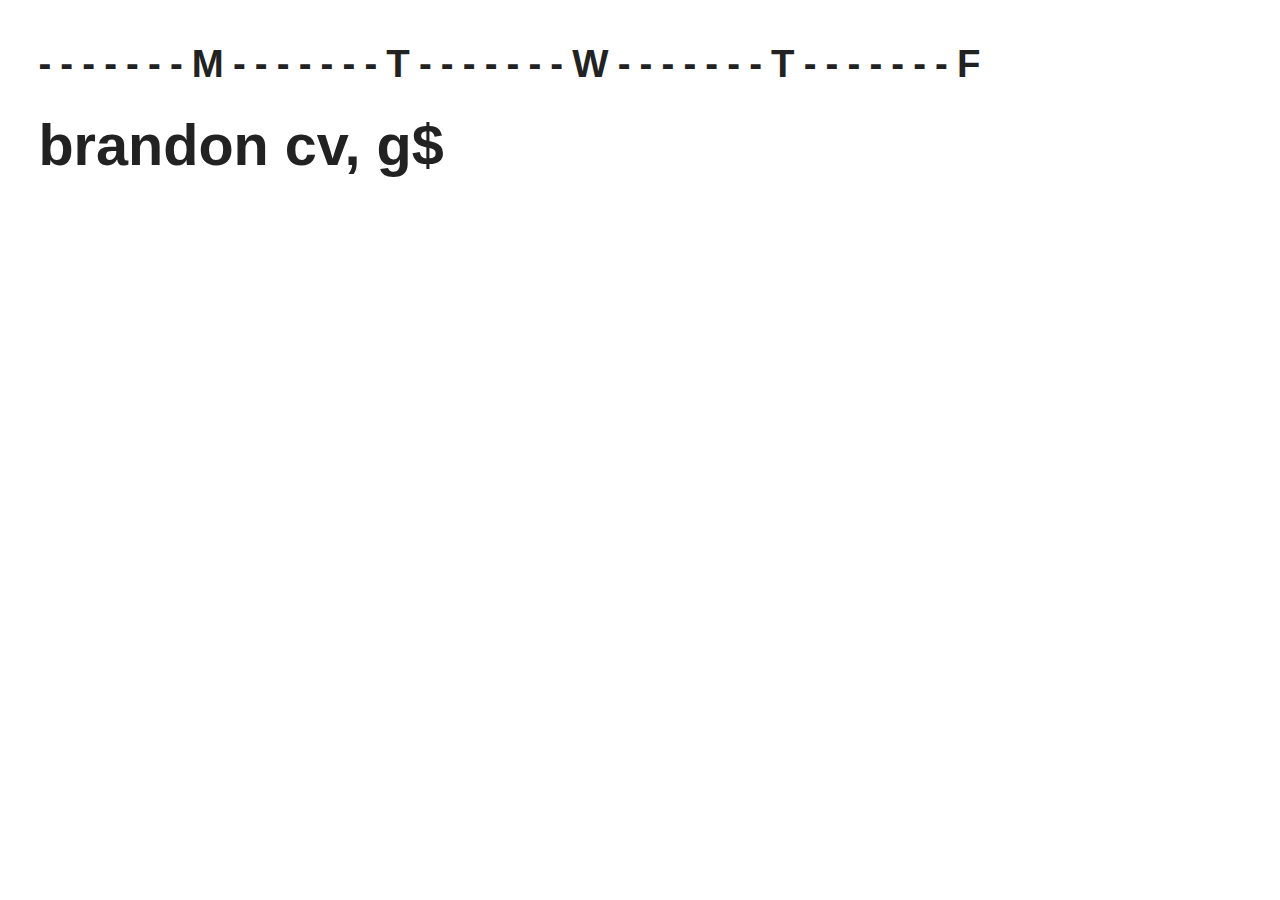
==== index.html @ 41ef9151 "s" ====
<!doctype html>
<html lang="en">
<head>
  <meta charset="UTF-8">
  <title>Winchester Safes Project Timeline</title>
  <meta name="viewport" content="width=device-width" />
  <link rel="stylesheet" type="text/css" href="css/style.css" media="all" />
</head>
<body>
<h1>- - - - - - - M - - - - - - - T - - - - - - - W - - - - - - - T  - - - - - - - F</h1>
<h2>Brandon CV, G$</h2>

</body>
</html>
---- css/style.css ----
/************Reset**************/
* {
  -moz-box-sizing: border-box;
  -webkit-box-sizing: border-box;
  box-sizing: border-box; }

html, body, div, object, iframe, fieldset {
  margin: 0;
  padding: 0;
  border: 0; }

ol, ul {
  list-style: none;
  margin: 0;
  padding: 0; }

header, footer, nav, section, article, hgroup, figure {
  display: block; }

/************End Reset**************/
/************Global**************/
body {
  background: #fff;
  color: #222222;
  font: 120%/1.4 "HelveticaNeue", "Helvetica", "Arial", sans-serif;
  padding: 1em;
  -webkit-text-size-adjust: 100%; }
  @media all and (min-width: 40em) {
    body {
      padding-left: 2em; } }

a {
  color: gray;
  text-decoration: none; }

a:hover, a:focus {
  color: #222222;
  text-decoration: underline; }

p {
  margin: 0 0 1em; }

img, object, video {
  max-width: 100%;
  border: 0; }

a img {
  border: 0;
  outline: 0; }

h1 {
  font-size: 2em;
  line-height: 1;
  letter-spacing: -0.02em;
  margin-bottom: 0.8em; }

h2 {
  text-transform: lowercase;
  font-size: 3em;
  line-height: 1.1;
  margin: 0 0 0.4em; }

h3 {
  font-size: 1.8em;
  line-height: 1.1;
  margin: 0 0 0.2em;
  text-transform: lowercase; }

hr {
  border: none;
  margin: 1em 0;
  border-bottom: #ddd solid 1px;
}

/************End Global**************/
/************Timeline**************/
/* Timeline Container */
.timeline {
  border-left: 5px solid #dddddd;
  padding-bottom: 3em;
  position: relative; }
  .timeline:before {
    content: "";
    position: absolute;
    bottom: 0;
    left: -1.47em;
    width: 40px;
    height: 40px;
    border-radius: 40px;
    background: #dddddd;
    border: 5px solid #dddddd; }

/* Individual Timeline Item */
.tl-node {
  padding-left: 1em;
  margin-bottom: 3em;
  position: relative; }
  .tl-node a {
    display: block; }
  .tl-node:before {
    content: "";
    position: absolute;
    top: 0;
    left: -0.95em;
    width: 20px;
    height: 20px;
    border-radius: 20px;
    background: #fff;
    border: 5px solid #dddddd; }

/* Timestamp */
.tl-stamp {
  font-size: 0.7em;
  color: gray; }

/************End Timeline**************/
/************Instructions**************/
.instructions {
  max-width: 42em;
}
.instructions ol {
  list-style: decimal;
  list-style-position: inside;
}
.instructions li {
  margin-bottom: 0.5em;
  line-height: 1.4em;
}
.instructions pre {
  background: #eee;
  color: #333332;
  padding: 20px;
  border-radius: 3px;
  overflow: auto;
}
/************End Instructions**************/
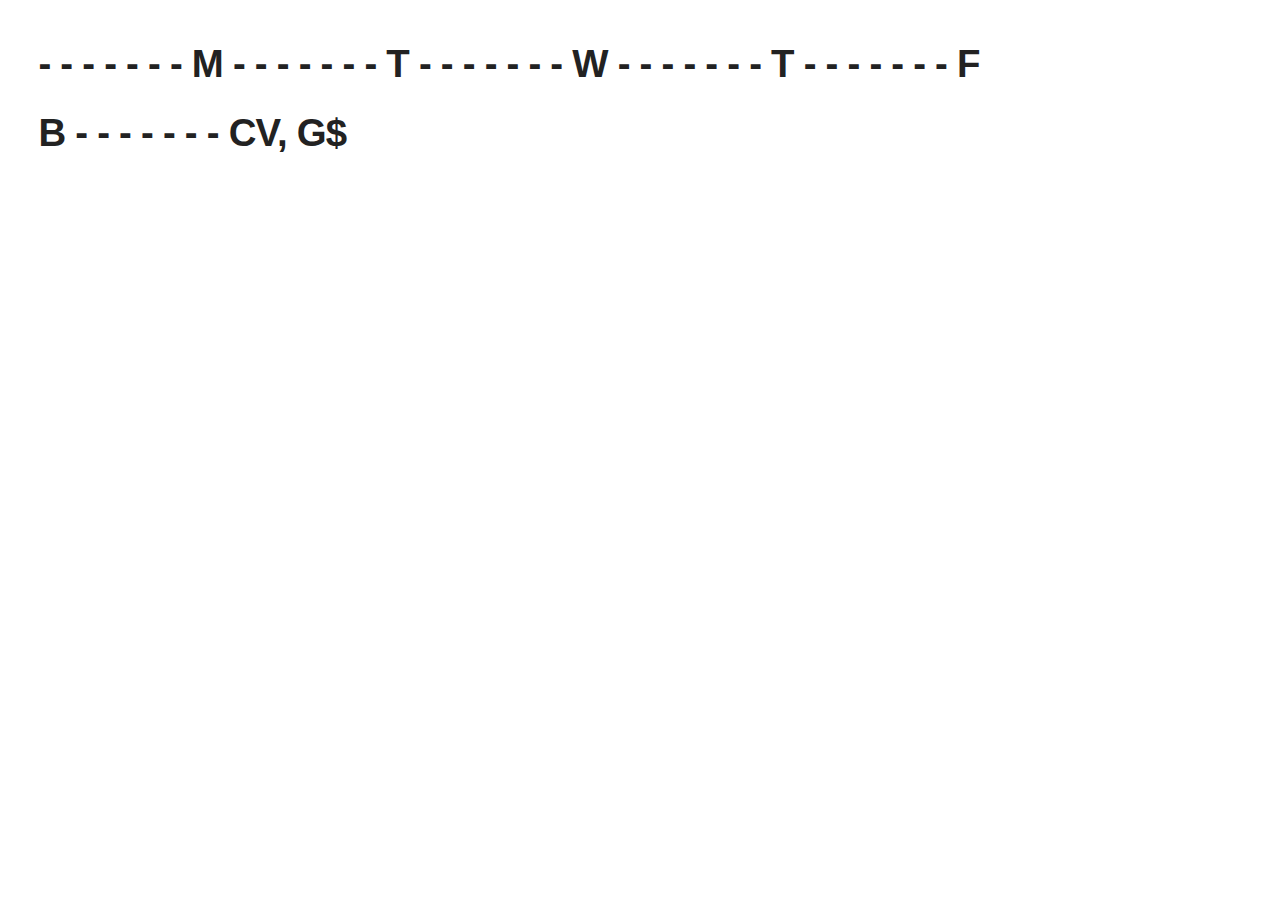
==== commit 8768421b: "e" ====
--- a/index.html
+++ b/index.html
@@ -8,7 +8,7 @@
 </head>
 <body>
 <h1>- - - - - - - M - - - - - - - T - - - - - - - W - - - - - - - T  - - - - - - - F</h1>
-<h2>Brandon CV, G$</h2>
+<h1>B - - - - - - - CV, G$</h1>
 
 </body>
 </html>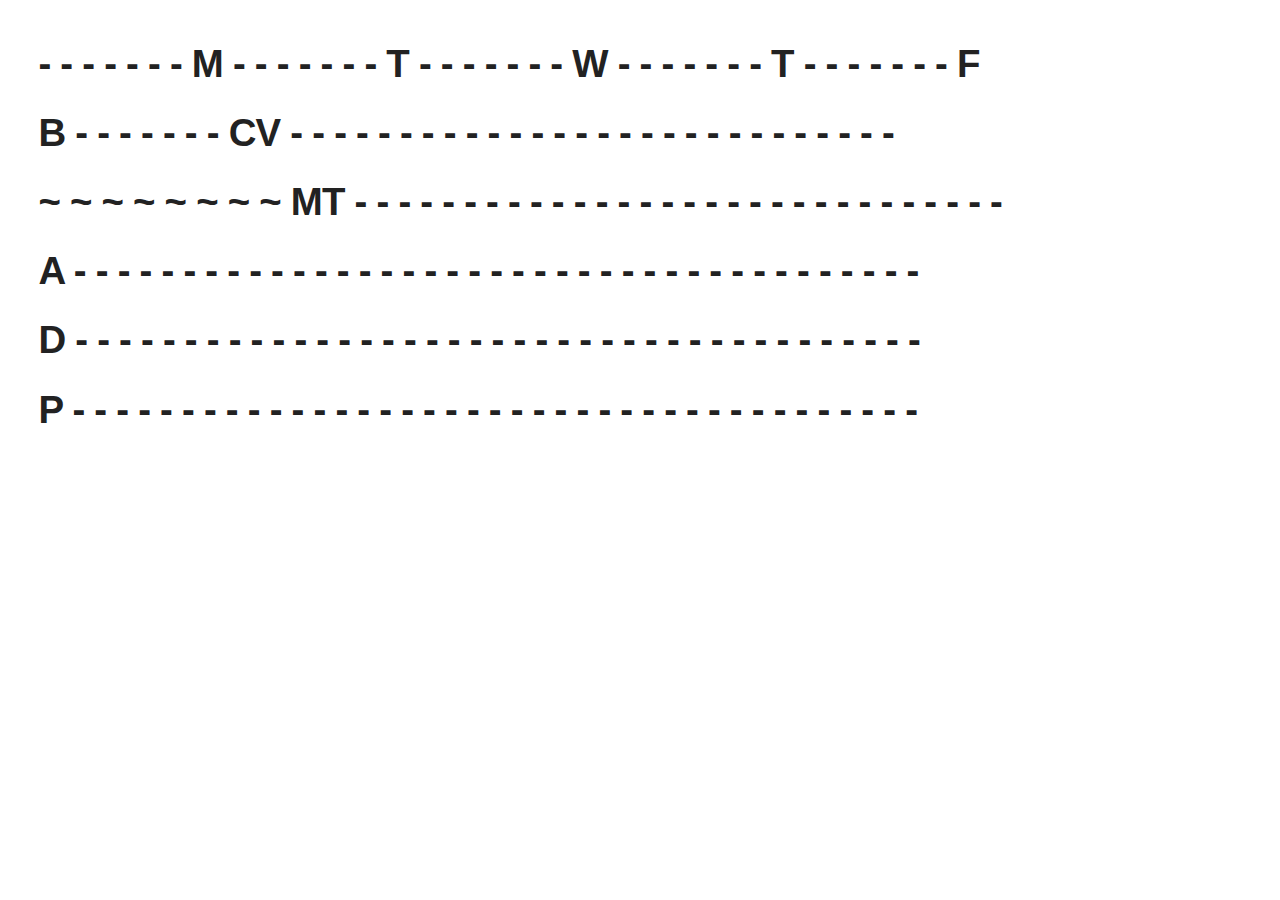
==== commit c93709d7: "red" ====
--- a/index.html
+++ b/index.html
@@ -8,7 +8,13 @@
 </head>
 <body>
 <h1>- - - - - - - M - - - - - - - T - - - - - - - W - - - - - - - T  - - - - - - - F</h1>
-<h1>B - - - - - - - CV, G$</h1>
-
+<h1>B - - - - - - - CV - - - - - - - - - - - - - - - - - - - - - - - - - - - -</h1>
+<h1>~ ~ ~ ~ ~ ~ ~ ~ MT - - - - - - - - - - - - - - - - - - - - - - - - - - - - - -</h1>
+<h1>A - - - - - - - - - - - - - - - - - - - - - - - - - - - - - - - - - - - - - - -</h1>
+<h1>D - - - - - - - - - - - - - - - - - - - - - - - - - - - - - - - - - - - - - - -</h1>
+<h1>P - - - - - - - - - - - - - - - - - - - - - - - - - - - - - - - - - - - - - - -</h1>
+<!--
+# - - - - - - - - - - - - - - - - - - - - - - - - - - - - - - - - - - - - - - -
+-->
 </body>
 </html>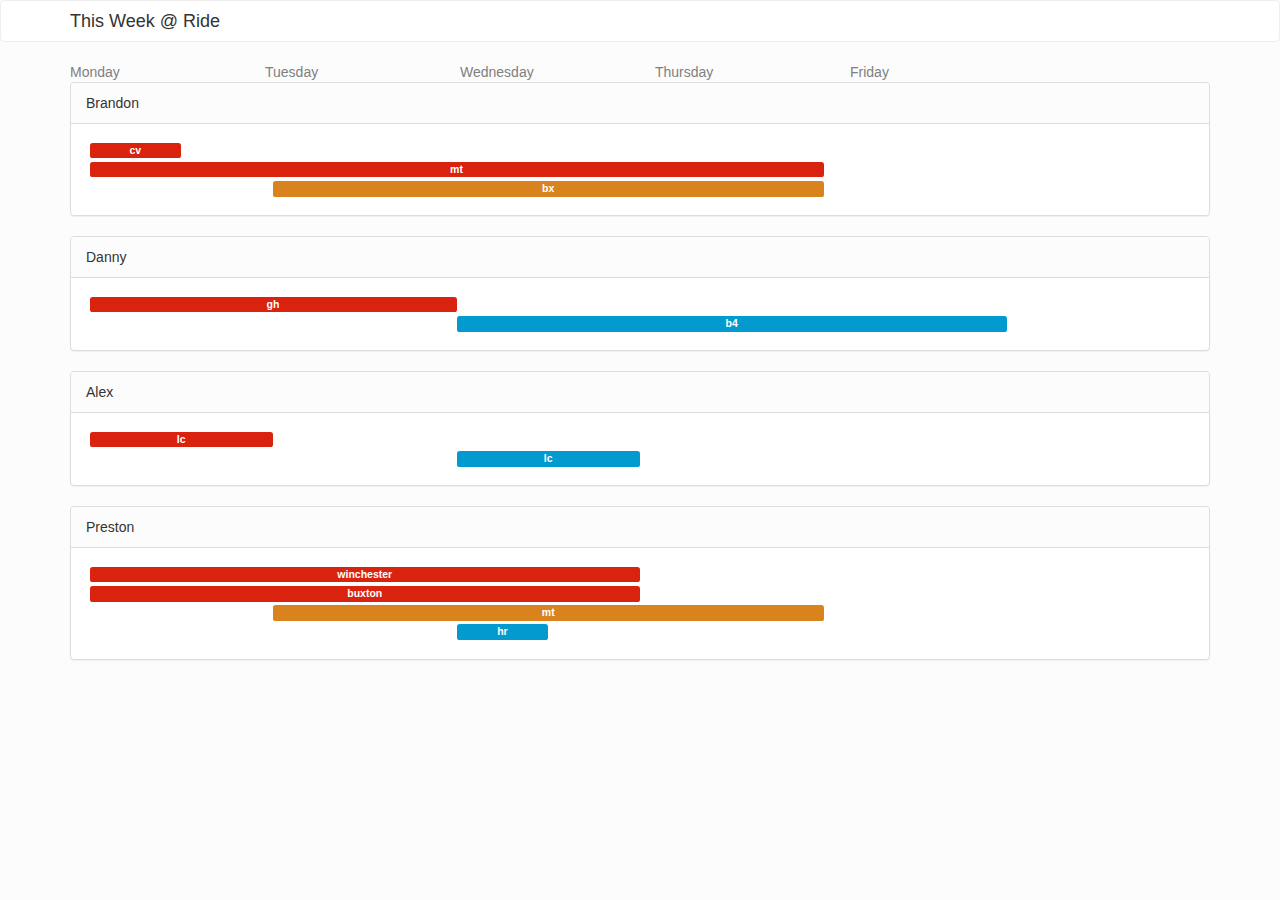
==== commit 927760ce: "e" ====
--- a/index.html
+++ b/index.html
@@ -5,16 +5,138 @@
   <title>Winchester Safes Project Timeline</title>
   <meta name="viewport" content="width=device-width" />
   <link rel="stylesheet" type="text/css" href="css/style.css" media="all" />
+
+<style>
+.day {
+  margin: .25em;
+}
+
+</style>
+
 </head>
 <body>
-<h1>- - - - - - - M - - - - - - - T - - - - - - - W - - - - - - - T  - - - - - - - F</h1>
-<h1>B - - - - - - - CV - - - - - - - - - - - - - - - - - - - - - - - - - - - -</h1>
-<h1>~ ~ ~ ~ ~ ~ ~ ~ MT - - - - - - - - - - - - - - - - - - - - - - - - - - - - - -</h1>
-<h1>A - - - - - - - - - - - - - - - - - - - - - - - - - - - - - - - - - - - - - - -</h1>
-<h1>D - - - - - - - - - - - - - - - - - - - - - - - - - - - - - - - - - - - - - - -</h1>
-<h1>P - - - - - - - - - - - - - - - - - - - - - - - - - - - - - - - - - - - - - - -</h1>
-<!--
-# - - - - - - - - - - - - - - - - - - - - - - - - - - - - - - - - - - - - - - -
--->
+
+<div class="navbar navbar-default">
+  <div class="container">
+    <div class="navbar-header">
+      <a class="navbar-brand" href="#">This Week @ Ride</a>
+    </div>
+  </div>
+</div>
+
+  
+    <!-- Make sure we have timeline data -->
+    
+    <div class="timeline container">
+      <div class="row">
+        <div class="col-md-2">Monday</div>
+        <div class="col-md-2">Tuesday</div>
+        <div class="col-md-2">Wednesday</div>
+        <div class="col-md-2">Thursday</div>
+        <div class="col-md-3">Friday</div>
+      </div>
+      
+        <div class="rider panel panel-default">
+          
+            <div class="panel-heading">Brandon</div>
+            
+              <div class="panel-body">
+                
+                  <div class="row day">
+                  <div class="label label-primary col-md-1">cv</div>
+                  </div>
+                
+                  <div class="row day">
+                  <div class="label label-primary col-md-8">mt</div>
+                  </div>
+                
+                
+                  <div class="row day">
+                  <div class="label label-danger col-md-6 col-md-offset-2 ">bx</div>
+                  </div>
+                
+                
+                
+                
+              </div>
+          
+        </div>
+      
+        <div class="rider panel panel-default">
+          
+            <div class="panel-heading">Danny</div>
+            
+              <div class="panel-body">
+                
+                  <div class="row day">
+                  <div class="label label-primary col-md-4">gh</div>
+                  </div>
+                
+                
+                
+                  <div class="row day">
+                  <div class="label label-info col-md-6 col-md-offset-4 ">b4</div>
+                  </div>
+                
+                
+                
+              </div>
+          
+        </div>
+      
+        <div class="rider panel panel-default">
+          
+            <div class="panel-heading">Alex</div>
+            
+              <div class="panel-body">
+                
+                  <div class="row day">
+                  <div class="label label-primary col-md-2">lc</div>
+                  </div>
+                
+                
+                
+                  <div class="row day">
+                  <div class="label label-info col-md-2 col-md-offset-4 ">lc</div>
+                  </div>
+                
+                
+                
+              </div>
+          
+        </div>
+      
+        <div class="rider panel panel-default">
+          
+            <div class="panel-heading">Preston</div>
+            
+              <div class="panel-body">
+                
+                  <div class="row day">
+                  <div class="label label-primary col-md-6">winchester</div>
+                  </div>
+                
+                  <div class="row day">
+                  <div class="label label-primary col-md-6">buxton</div>
+                  </div>
+                
+                
+                  <div class="row day">
+                  <div class="label label-danger col-md-6 col-md-offset-2 ">mt</div>
+                  </div>
+                
+                
+                  <div class="row day">
+                  <div class="label label-info col-md-1 col-md-offset-4 ">hr</div>
+                  </div>
+                
+                
+                
+              </div>
+          
+        </div>
+      
+    </div>
+  
 </body>
 </html>--- a/css/style.css
+++ b/css/style.css
@@ -1,136 +1,7 @@
-/************Reset**************/
-* {
-  -moz-box-sizing: border-box;
-  -webkit-box-sizing: border-box;
-  box-sizing: border-box; }
-
-html, body, div, object, iframe, fieldset {
-  margin: 0;
-  padding: 0;
-  border: 0; }
-
-ol, ul {
-  list-style: none;
-  margin: 0;
-  padding: 0; }
-
-header, footer, nav, section, article, hgroup, figure {
-  display: block; }
-
-/************End Reset**************/
-/************Global**************/
-body {
-  background: #fff;
-  color: #222222;
-  font: 120%/1.4 "HelveticaNeue", "Helvetica", "Arial", sans-serif;
-  padding: 1em;
-  -webkit-text-size-adjust: 100%; }
-  @media all and (min-width: 40em) {
-    body {
-      padding-left: 2em; } }
-
-a {
-  color: gray;
-  text-decoration: none; }
-
-a:hover, a:focus {
-  color: #222222;
-  text-decoration: underline; }
-
-p {
-  margin: 0 0 1em; }
-
-img, object, video {
-  max-width: 100%;
-  border: 0; }
-
-a img {
-  border: 0;
-  outline: 0; }
-
-h1 {
-  font-size: 2em;
-  line-height: 1;
-  letter-spacing: -0.02em;
-  margin-bottom: 0.8em; }
-
-h2 {
-  text-transform: lowercase;
-  font-size: 3em;
-  line-height: 1.1;
-  margin: 0 0 0.4em; }
-
-h3 {
-  font-size: 1.8em;
-  line-height: 1.1;
-  margin: 0 0 0.2em;
-  text-transform: lowercase; }
-
-hr {
-  border: none;
-  margin: 1em 0;
-  border-bottom: #ddd solid 1px;
-}
-
-/************End Global**************/
-/************Timeline**************/
-/* Timeline Container */
-.timeline {
-  border-left: 5px solid #dddddd;
-  padding-bottom: 3em;
-  position: relative; }
-  .timeline:before {
-    content: "";
-    position: absolute;
-    bottom: 0;
-    left: -1.47em;
-    width: 40px;
-    height: 40px;
-    border-radius: 40px;
-    background: #dddddd;
-    border: 5px solid #dddddd; }
-
-/* Individual Timeline Item */
-.tl-node {
-  padding-left: 1em;
-  margin-bottom: 3em;
-  position: relative; }
-  .tl-node a {
-    display: block; }
-  .tl-node:before {
-    content: "";
-    position: absolute;
-    top: 0;
-    left: -0.95em;
-    width: 20px;
-    height: 20px;
-    border-radius: 20px;
-    background: #fff;
-    border: 5px solid #dddddd; }
-
-/* Timestamp */
-.tl-stamp {
-  font-size: 0.7em;
-  color: gray; }
-
-/************End Timeline**************/
-/************Instructions**************/
-.instructions {
-  max-width: 42em;
-}
-.instructions ol {
-  list-style: decimal;
-  list-style-position: inside;
-}
-.instructions li {
-  margin-bottom: 0.5em;
-  line-height: 1.4em;
-}
-.instructions pre {
-  background: #eee;
-  color: #333332;
-  padding: 20px;
-  border-radius: 3px;
-  overflow: auto;
-}
-/************End Instructions**************/+/*!
+ * Bootswatch v3.2.0
+ * Homepage: http://bootswatch.com
+ * Copyright 2012-2014 Thomas Park
+ * Licensed under MIT
+ * Based on Bootstrap
+*//*! normalize.css v3.0.1 | MIT License | git.io/normalize */html{font-family:sans-serif;-ms-text-size-adjust:100%;-webkit-text-size-adjust:100%}body{margin:0}article,aside,details,figcaption,figure,footer,header,hgroup,main,nav,section,summary{display:block}audio,canvas,progress,video{display:inline-block;vertical-align:baseline}audio:not([controls]){display:none;height:0}[hidden],template{display:none}a{background:transparent}a:active,a:hover{outline:0}abbr[title]{border-bottom:1px dotted}b,strong{font-weight:bold}dfn{font-style:italic}h1{font-size:2em;margin:0.67em 0}mark{background:#ff0;color:#000}small{font-size:80%}sub,sup{font-size:75%;line-height:0;position:relative;vertical-align:baseline}sup{top:-0.5em}sub{bottom:-0.25em}img{border:0}svg:not(:root){overflow:hidden}figure{margin:1em 40px}hr{-moz-box-sizing:content-box;box-sizing:content-box;height:0}pre{overflow:auto}code,kbd,pre,samp{font-family:monospace, monospace;font-size:1em}button,input,optgroup,select,textarea{color:inherit;font:inherit;margin:0}button{overflow:visible}button,select{text-transform:none}button,html input[type="button"],input[type="reset"],input[type="submit"]{-webkit-appearance:button;cursor:pointer}button[disabled],html input[disabled]{cursor:default}button::-moz-focus-inner,input::-moz-focus-inner{border:0;padding:0}input{line-height:normal}input[type="checkbox"],input[type="radio"]{box-sizing:border-box;padding:0}input[type="number"]::-webkit-inner-spin-button,input[type="number"]::-webkit-outer-spin-button{height:auto}input[type="search"]{-webkit-appearance:textfield;-moz-box-sizing:content-box;-webkit-box-sizing:content-box;box-sizing:content-box}input[type="search"]::-webkit-search-cancel-button,input[type="search"]::-webkit-search-decoration{-webkit-appearance:none}fieldset{border:1px solid #c0c0c0;margin:0 2px;padding:0.35em 0.625em 0.75em}legend{border:0;padding:0}textarea{overflow:auto}optgroup{font-weight:bold}table{border-collapse:collapse;border-spacing:0}td,th{padding:0}@media print{*{text-shadow:none !important;color:#000 !important;background:transparent !important;box-shadow:none !important}a,a:visited{text-decoration:underline}a[href]:after{content:" (" attr(href) ")"}abbr[title]:after{content:" (" attr(title) ")"}a[href^="javascript:"]:after,a[href^="#"]:after{content:""}pre,blockquote{border:1px solid #999;page-break-inside:avoid}thead{display:table-header-group}tr,img{page-break-inside:avoid}img{max-width:100% !important}p,h2,h3{orphans:3;widows:3}h2,h3{page-break-after:avoid}select{background:#fff !important}.navbar{display:none}.table td,.table th{background-color:#fff !important}.btn>.caret,.dropup>.btn>.caret{border-top-color:#000 !important}.label{border:1px solid #000}.table{border-collapse:collapse !important}.table-bordered th,.table-bordered td{border:1px solid #ddd !important}}@font-face{font-family:'Glyphicons Halflings';src:url('../fonts/glyphicons-halflings-regular.eot');src:url('../fonts/glyphicons-halflings-regular.eot?#iefix') format('embedded-opentype'),url('../fonts/glyphicons-halflings-regular.woff') format('woff'),url('../fonts/glyphicons-halflings-regular.ttf') format('truetype'),url('../fonts/glyphicons-halflings-regular.svg#glyphicons_halflingsregular') format('svg')}.glyphicon{position:relative;top:1px;display:inline-block;font-family:'Glyphicons Halflings';font-style:normal;font-weight:normal;line-height:1;-webkit-font-smoothing:antialiased;-moz-osx-font-smoothing:grayscale}.glyphicon-asterisk:before{content:"\2a"}.glyphicon-plus:before{content:"\2b"}.glyphicon-euro:before{content:"\20ac"}.glyphicon-minus:before{content:"\2212"}.glyphicon-cloud:before{content:"\2601"}.glyphicon-envelope:before{content:"\2709"}.glyphicon-pencil:before{content:"\270f"}.glyphicon-glass:before{content:"\e001"}.glyphicon-music:before{content:"\e002"}.glyphicon-search:before{content:"\e003"}.glyphicon-heart:before{content:"\e005"}.glyphicon-star:before{content:"\e006"}.glyphicon-star-empty:before{content:"\e007"}.glyphicon-user:before{content:"\e008"}.glyphicon-film:before{content:"\e009"}.glyphicon-th-large:before{content:"\e010"}.glyphicon-th:before{content:"\e011"}.glyphicon-th-list:before{content:"\e012"}.glyphicon-ok:before{content:"\e013"}.glyphicon-remove:before{content:"\e014"}.glyphicon-zoom-in:before{content:"\e015"}.glyphicon-zoom-out:before{content:"\e016"}.glyphicon-off:before{content:"\e017"}.glyphicon-signal:before{content:"\e018"}.glyphicon-cog:before{content:"\e019"}.glyphicon-trash:before{content:"\e020"}.glyphicon-home:before{content:"\e021"}.glyphicon-file:before{content:"\e022"}.glyphicon-time:before{content:"\e023"}.glyphicon-road:before{content:"\e024"}.glyphicon-download-alt:before{content:"\e025"}.glyphicon-download:before{content:"\e026"}.glyphicon-upload:before{content:"\e027"}.glyphicon-inbox:before{content:"\e028"}.glyphicon-play-circle:before{content:"\e029"}.glyphicon-repeat:before{content:"\e030"}.glyphicon-refresh:before{content:"\e031"}.glyphicon-list-alt:before{content:"\e032"}.glyphicon-lock:before{content:"\e033"}.glyphicon-flag:before{content:"\e034"}.glyphicon-headphones:before{content:"\e035"}.glyphicon-volume-off:before{content:"\e036"}.glyphicon-volume-down:before{content:"\e037"}.glyphicon-volume-up:before{content:"\e038"}.glyphicon-qrcode:before{content:"\e039"}.glyphicon-barcode:before{content:"\e040"}.glyphicon-tag:before{content:"\e041"}.glyphicon-tags:before{content:"\e042"}.glyphicon-book:before{content:"\e043"}.glyphicon-bookmark:before{content:"\e044"}.glyphicon-print:before{content:"\e045"}.glyphicon-camera:before{content:"\e046"}.glyphicon-font:before{content:"\e047"}.glyphicon-bold:before{content:"\e048"}.glyphicon-italic:before{content:"\e049"}.glyphicon-text-height:before{content:"\e050"}.glyphicon-text-width:before{content:"\e051"}.glyphicon-align-left:before{content:"\e052"}.glyphicon-align-center:before{content:"\e053"}.glyphicon-align-right:before{content:"\e054"}.glyphicon-align-justify:before{content:"\e055"}.glyphicon-list:before{content:"\e056"}.glyphicon-indent-left:before{content:"\e057"}.glyphicon-indent-right:before{content:"\e058"}.glyphicon-facetime-video:before{content:"\e059"}.glyphicon-picture:before{content:"\e060"}.glyphicon-map-marker:before{content:"\e062"}.glyphicon-adjust:before{content:"\e063"}.glyphicon-tint:before{content:"\e064"}.glyphicon-edit:before{content:"\e065"}.glyphicon-share:before{content:"\e066"}.glyphicon-check:before{content:"\e067"}.glyphicon-move:before{content:"\e068"}.glyphicon-step-backward:before{content:"\e069"}.glyphicon-fast-backward:before{content:"\e070"}.glyphicon-backward:before{content:"\e071"}.glyphicon-play:before{content:"\e072"}.glyphicon-pause:before{content:"\e073"}.glyphicon-stop:before{content:"\e074"}.glyphicon-forward:before{content:"\e075"}.glyphicon-fast-forward:before{content:"\e076"}.glyphicon-step-forward:before{content:"\e077"}.glyphicon-eject:before{content:"\e078"}.glyphicon-chevron-left:before{content:"\e079"}.glyphicon-chevron-right:before{content:"\e080"}.glyphicon-plus-sign:before{content:"\e081"}.glyphicon-minus-sign:before{content:"\e082"}.glyphicon-remove-sign:before{content:"\e083"}.glyphicon-ok-sign:before{content:"\e084"}.glyphicon-question-sign:before{content:"\e085"}.glyphicon-info-sign:before{content:"\e086"}.glyphicon-screenshot:before{content:"\e087"}.glyphicon-remove-circle:before{content:"\e088"}.glyphicon-ok-circle:before{content:"\e089"}.glyphicon-ban-circle:before{content:"\e090"}.glyphicon-arrow-left:before{content:"\e091"}.glyphicon-arrow-right:before{content:"\e092"}.glyphicon-arrow-up:before{content:"\e093"}.glyphicon-arrow-down:before{content:"\e094"}.glyphicon-share-alt:before{content:"\e095"}.glyphicon-resize-full:before{content:"\e096"}.glyphicon-resize-small:before{content:"\e097"}.glyphicon-exclamation-sign:before{content:"\e101"}.glyphicon-gift:before{content:"\e102"}.glyphicon-leaf:before{content:"\e103"}.glyphicon-fire:before{content:"\e104"}.glyphicon-eye-open:before{content:"\e105"}.glyphicon-eye-close:before{content:"\e106"}.glyphicon-warning-sign:before{content:"\e107"}.glyphicon-plane:before{content:"\e108"}.glyphicon-calendar:before{content:"\e109"}.glyphicon-random:before{content:"\e110"}.glyphicon-comment:before{content:"\e111"}.glyphicon-magnet:before{content:"\e112"}.glyphicon-chevron-up:before{content:"\e113"}.glyphicon-chevron-down:before{content:"\e114"}.glyphicon-retweet:before{content:"\e115"}.glyphicon-shopping-cart:before{content:"\e116"}.glyphicon-folder-close:before{content:"\e117"}.glyphicon-folder-open:before{content:"\e118"}.glyphicon-resize-vertical:before{content:"\e119"}.glyphicon-resize-horizontal:before{content:"\e120"}.glyphicon-hdd:before{content:"\e121"}.glyphicon-bullhorn:before{content:"\e122"}.glyphicon-bell:before{content:"\e123"}.glyphicon-certificate:before{content:"\e124"}.glyphicon-thumbs-up:before{content:"\e125"}.glyphicon-thumbs-down:before{content:"\e126"}.glyphicon-hand-right:before{content:"\e127"}.glyphicon-hand-left:before{content:"\e128"}.glyphicon-hand-up:before{content:"\e129"}.glyphicon-hand-down:before{content:"\e130"}.glyphicon-circle-arrow-right:before{content:"\e131"}.glyphicon-circle-arrow-left:before{content:"\e132"}.glyphicon-circle-arrow-up:before{content:"\e133"}.glyphicon-circle-arrow-down:before{content:"\e134"}.glyphicon-globe:before{content:"\e135"}.glyphicon-wrench:before{content:"\e136"}.glyphicon-tasks:before{content:"\e137"}.glyphicon-filter:before{content:"\e138"}.glyphicon-briefcase:before{content:"\e139"}.glyphicon-fullscreen:before{content:"\e140"}.glyphicon-dashboard:before{content:"\e141"}.glyphicon-paperclip:before{content:"\e142"}.glyphicon-heart-empty:before{content:"\e143"}.glyphicon-link:before{content:"\e144"}.glyphicon-phone:before{content:"\e145"}.glyphicon-pushpin:before{content:"\e146"}.glyphicon-usd:before{content:"\e148"}.glyphicon-gbp:before{content:"\e149"}.glyphicon-sort:before{content:"\e150"}.glyphicon-sort-by-alphabet:before{content:"\e151"}.glyphicon-sort-by-alphabet-alt:before{content:"\e152"}.glyphicon-sort-by-order:before{content:"\e153"}.glyphicon-sort-by-order-alt:before{content:"\e154"}.glyphicon-sort-by-attributes:before{content:"\e155"}.glyphicon-sort-by-attributes-alt:before{content:"\e156"}.glyphicon-unchecked:before{content:"\e157"}.glyphicon-expand:before{content:"\e158"}.glyphicon-collapse-down:before{content:"\e159"}.glyphicon-collapse-up:before{content:"\e160"}.glyphicon-log-in:before{content:"\e161"}.glyphicon-flash:before{content:"\e162"}.glyphicon-log-out:before{content:"\e163"}.glyphicon-new-window:before{content:"\e164"}.glyphicon-record:before{content:"\e165"}.glyphicon-save:before{content:"\e166"}.glyphicon-open:before{content:"\e167"}.glyphicon-saved:before{content:"\e168"}.glyphicon-import:before{content:"\e169"}.glyphicon-export:before{content:"\e170"}.glyphicon-send:before{content:"\e171"}.glyphicon-floppy-disk:before{content:"\e172"}.glyphicon-floppy-saved:before{content:"\e173"}.glyphicon-floppy-remove:before{content:"\e174"}.glyphicon-floppy-save:before{content:"\e175"}.glyphicon-floppy-open:before{content:"\e176"}.glyphicon-credit-card:before{content:"\e177"}.glyphicon-transfer:before{content:"\e178"}.glyphicon-cutlery:before{content:"\e179"}.glyphicon-header:before{content:"\e180"}.glyphicon-compressed:before{content:"\e181"}.glyphicon-earphone:before{content:"\e182"}.glyphicon-phone-alt:before{content:"\e183"}.glyphicon-tower:before{content:"\e184"}.glyphicon-stats:before{content:"\e185"}.glyphicon-sd-video:before{content:"\e186"}.glyphicon-hd-video:before{content:"\e187"}.glyphicon-subtitles:before{content:"\e188"}.glyphicon-sound-stereo:before{content:"\e189"}.glyphicon-sound-dolby:before{content:"\e190"}.glyphicon-sound-5-1:before{content:"\e191"}.glyphicon-sound-6-1:before{content:"\e192"}.glyphicon-sound-7-1:before{content:"\e193"}.glyphicon-copyright-mark:before{content:"\e194"}.glyphicon-registration-mark:before{content:"\e195"}.glyphicon-cloud-download:before{content:"\e197"}.glyphicon-cloud-upload:before{content:"\e198"}.glyphicon-tree-conifer:before{content:"\e199"}.glyphicon-tree-deciduous:before{content:"\e200"}*{-webkit-box-sizing:border-box;-moz-box-sizing:border-box;box-sizing:border-box}*:before,*:after{-webkit-box-sizing:border-box;-moz-box-sizing:border-box;box-sizing:border-box}html{font-size:10px;-webkit-tap-highlight-color:rgba(0,0,0,0)}body{font-family:"Helvetica Neue",Helvetica,Arial,sans-serif;font-size:14px;line-height:1.42857143;color:#808080;background-color:#fcfcfc}input,button,select,textarea{font-family:inherit;font-size:inherit;line-height:inherit}a{color:#d9230f;text-decoration:none}a:hover,a:focus{color:#91170a;text-decoration:underline}a:focus{outline:thin dotted;outline:5px auto -webkit-focus-ring-color;outline-offset:-2px}figure{margin:0}img{vertical-align:middle}.img-responsive,.thumbnail>img,.thumbnail a>img,.carousel-inner>.item>img,.carousel-inner>.item>a>img{display:block;width:100% \9;max-width:100%;height:auto}.img-rounded{border-radius:6px}.img-thumbnail{padding:4px;line-height:1.42857143;background-color:#fcfcfc;border:1px solid #dddddd;border-radius:4px;-webkit-transition:all .2s ease-in-out;-o-transition:all .2s ease-in-out;transition:all .2s ease-in-out;display:inline-block;width:100% \9;max-width:100%;height:auto}.img-circle{border-radius:50%}hr{margin-top:20px;margin-bottom:20px;border:0;border-top:1px solid #dddddd}.sr-only{position:absolute;width:1px;height:1px;margin:-1px;padding:0;overflow:hidden;clip:rect(0, 0, 0, 0);border:0}.sr-only-focusable:active,.sr-only-focusable:focus{position:static;width:auto;height:auto;margin:0;overflow:visible;clip:auto}h1,h2,h3,h4,h5,h6,.h1,.h2,.h3,.h4,.h5,.h6{font-family:"Helvetica Neue",Helvetica,Arial,sans-serif;font-weight:300;line-height:1.1;color:#333333}h1 small,h2 small,h3 small,h4 small,h5 small,h6 small,.h1 small,.h2 small,.h3 small,.h4 small,.h5 small,.h6 small,h1 .small,h2 .small,h3 .small,h4 .small,h5 .small,h6 .small,.h1 .small,.h2 .small,.h3 .small,.h4 .small,.h5 .small,.h6 .small{font-weight:normal;line-height:1;color:#808080}h1,.h1,h2,.h2,h3,.h3{margin-top:20px;margin-bottom:10px}h1 small,.h1 small,h2 small,.h2 small,h3 small,.h3 small,h1 .small,.h1 .small,h2 .small,.h2 .small,h3 .small,.h3 .small{font-size:65%}h4,.h4,h5,.h5,h6,.h6{margin-top:10px;margin-bottom:10px}h4 small,.h4 small,h5 small,.h5 small,h6 small,.h6 small,h4 .small,.h4 .small,h5 .small,.h5 .small,h6 .small,.h6 .small{font-size:75%}h1,.h1{font-size:36px}h2,.h2{font-size:30px}h3,.h3{font-size:24px}h4,.h4{font-size:18px}h5,.h5{font-size:14px}h6,.h6{font-size:12px}p{margin:0 0 10px}.lead{margin-bottom:20px;font-size:16px;font-weight:300;line-height:1.4}@media (min-width:768px){.lead{font-size:21px}}small,.small{font-size:85%}cite{font-style:normal}mark,.mark{background-color:#fcf8e3;padding:.2em}.text-left{text-align:left}.text-right{text-align:right}.text-center{text-align:center}.text-justify{text-align:justify}.text-nowrap{white-space:nowrap}.text-lowercase{text-transform:lowercase}.text-uppercase{text-transform:uppercase}.text-capitalize{text-transform:capitalize}.text-muted{color:#808080}.text-primary{color:#d9230f}a.text-primary:hover{color:#a91b0c}.text-success{color:#468847}a.text-success:hover{color:#356635}.text-info{color:#3a87ad}a.text-info:hover{color:#2d6987}.text-warning{color:#c09853}a.text-warning:hover{color:#a47e3c}.text-danger{color:#b94a48}a.text-danger:hover{color:#953b39}.bg-primary{color:#fff;background-color:#d9230f}a.bg-primary:hover{background-color:#a91b0c}.bg-success{background-color:#dff0d8}a.bg-success:hover{background-color:#c1e2b3}.bg-info{background-color:#d9edf7}a.bg-info:hover{background-color:#afd9ee}.bg-warning{background-color:#fcf8e3}a.bg-warning:hover{background-color:#f7ecb5}.bg-danger{background-color:#f2dede}a.bg-danger:hover{background-color:#e4b9b9}.page-header{padding-bottom:9px;margin:40px 0 20px;border-bottom:1px solid #dddddd}ul,ol{margin-top:0;margin-bottom:10px}ul ul,ol ul,ul ol,ol ol{margin-bottom:0}.list-unstyled{padding-left:0;list-style:none}.list-inline{padding-left:0;list-style:none;margin-left:-5px}.list-inline>li{display:inline-block;padding-left:5px;padding-right:5px}dl{margin-top:0;margin-bottom:20px}dt,dd{line-height:1.42857143}dt{font-weight:bold}dd{margin-left:0}@media (min-width:768px){.dl-horizontal dt{float:left;width:160px;clear:left;text-align:right;overflow:hidden;text-overflow:ellipsis;white-space:nowrap}.dl-horizontal dd{margin-left:180px}}abbr[title],abbr[data-original-title]{cursor:help;border-bottom:1px dotted #808080}.initialism{font-size:90%;text-transform:uppercase}blockquote{padding:10px 20px;margin:0 0 20px;font-size:17.5px;border-left:5px solid #dddddd}blockquote p:last-child,blockquote ul:last-child,blockquote ol:last-child{margin-bottom:0}blockquote footer,blockquote small,blockquote .small{display:block;font-size:80%;line-height:1.42857143;color:#808080}blockquote footer:before,blockquote small:before,blockquote .small:before{content:'\2014 \00A0'}.blockquote-reverse,blockquote.pull-right{padding-right:15px;padding-left:0;border-right:5px solid #dddddd;border-left:0;text-align:right}.blockquote-reverse footer:before,blockquote.pull-right footer:before,.blockquote-reverse small:before,blockquote.pull-right small:before,.blockquote-reverse .small:before,blockquote.pull-right .small:before{content:''}.blockquote-reverse footer:after,blockquote.pull-right footer:after,.blockquote-reverse small:after,blockquote.pull-right small:after,.blockquote-reverse .small:after,blockquote.pull-right .small:after{content:'\00A0 \2014'}blockquote:before,blockquote:after{content:""}address{margin-bottom:20px;font-style:normal;line-height:1.42857143}code,kbd,pre,samp{font-family:Menlo,Monaco,Consolas,"Courier New",monospace}code{padding:2px 4px;font-size:90%;color:#c7254e;background-color:#f9f2f4;border-radius:4px}kbd{padding:2px 4px;font-size:90%;color:#ffffff;background-color:#333333;border-radius:3px;box-shadow:inset 0 -1px 0 rgba(0,0,0,0.25)}kbd kbd{padding:0;font-size:100%;box-shadow:none}pre{display:block;padding:9.5px;margin:0 0 10px;font-size:13px;line-height:1.42857143;word-break:break-all;word-wrap:break-word;color:#333333;background-color:#f5f5f5;border:1px solid #cccccc;border-radius:4px}pre code{padding:0;font-size:inherit;color:inherit;white-space:pre-wrap;background-color:transparent;border-radius:0}.pre-scrollable{max-height:340px;overflow-y:scroll}.container{margin-right:auto;margin-left:auto;padding-left:15px;padding-right:15px}@media (min-width:768px){.container{width:750px}}@media (min-width:992px){.container{width:970px}}@media (min-width:1200px){.container{width:1170px}}.container-fluid{margin-right:auto;margin-left:auto;padding-left:15px;padding-right:15px}.row{margin-left:-15px;margin-right:-15px}.col-xs-1,.col-sm-1,.col-md-1,.col-lg-1,.col-xs-2,.col-sm-2,.col-md-2,.col-lg-2,.col-xs-3,.col-sm-3,.col-md-3,.col-lg-3,.col-xs-4,.col-sm-4,.col-md-4,.col-lg-4,.col-xs-5,.col-sm-5,.col-md-5,.col-lg-5,.col-xs-6,.col-sm-6,.col-md-6,.col-lg-6,.col-xs-7,.col-sm-7,.col-md-7,.col-lg-7,.col-xs-8,.col-sm-8,.col-md-8,.col-lg-8,.col-xs-9,.col-sm-9,.col-md-9,.col-lg-9,.col-xs-10,.col-sm-10,.col-md-10,.col-lg-10,.col-xs-11,.col-sm-11,.col-md-11,.col-lg-11,.col-xs-12,.col-sm-12,.col-md-12,.col-lg-12{position:relative;min-height:1px;padding-left:15px;padding-right:15px}.col-xs-1,.col-xs-2,.col-xs-3,.col-xs-4,.col-xs-5,.col-xs-6,.col-xs-7,.col-xs-8,.col-xs-9,.col-xs-10,.col-xs-11,.col-xs-12{float:left}.col-xs-12{width:100%}.col-xs-11{width:91.66666667%}.col-xs-10{width:83.33333333%}.col-xs-9{width:75%}.col-xs-8{width:66.66666667%}.col-xs-7{width:58.33333333%}.col-xs-6{width:50%}.col-xs-5{width:41.66666667%}.col-xs-4{width:33.33333333%}.col-xs-3{width:25%}.col-xs-2{width:16.66666667%}.col-xs-1{width:8.33333333%}.col-xs-pull-12{right:100%}.col-xs-pull-11{right:91.66666667%}.col-xs-pull-10{right:83.33333333%}.col-xs-pull-9{right:75%}.col-xs-pull-8{right:66.66666667%}.col-xs-pull-7{right:58.33333333%}.col-xs-pull-6{right:50%}.col-xs-pull-5{right:41.66666667%}.col-xs-pull-4{right:33.33333333%}.col-xs-pull-3{right:25%}.col-xs-pull-2{right:16.66666667%}.col-xs-pull-1{right:8.33333333%}.col-xs-pull-0{right:auto}.col-xs-push-12{left:100%}.col-xs-push-11{left:91.66666667%}.col-xs-push-10{left:83.33333333%}.col-xs-push-9{left:75%}.col-xs-push-8{left:66.66666667%}.col-xs-push-7{left:58.33333333%}.col-xs-push-6{left:50%}.col-xs-push-5{left:41.66666667%}.col-xs-push-4{left:33.33333333%}.col-xs-push-3{left:25%}.col-xs-push-2{left:16.66666667%}.col-xs-push-1{left:8.33333333%}.col-xs-push-0{left:auto}.col-xs-offset-12{margin-left:100%}.col-xs-offset-11{margin-left:91.66666667%}.col-xs-offset-10{margin-left:83.33333333%}.col-xs-offset-9{margin-left:75%}.col-xs-offset-8{margin-left:66.66666667%}.col-xs-offset-7{margin-left:58.33333333%}.col-xs-offset-6{margin-left:50%}.col-xs-offset-5{margin-left:41.66666667%}.col-xs-offset-4{margin-left:33.33333333%}.col-xs-offset-3{margin-left:25%}.col-xs-offset-2{margin-left:16.66666667%}.col-xs-offset-1{margin-left:8.33333333%}.col-xs-offset-0{margin-left:0%}@media (min-width:768px){.col-sm-1,.col-sm-2,.col-sm-3,.col-sm-4,.col-sm-5,.col-sm-6,.col-sm-7,.col-sm-8,.col-sm-9,.col-sm-10,.col-sm-11,.col-sm-12{float:left}.col-sm-12{width:100%}.col-sm-11{width:91.66666667%}.col-sm-10{width:83.33333333%}.col-sm-9{width:75%}.col-sm-8{width:66.66666667%}.col-sm-7{width:58.33333333%}.col-sm-6{width:50%}.col-sm-5{width:41.66666667%}.col-sm-4{width:33.33333333%}.col-sm-3{width:25%}.col-sm-2{width:16.66666667%}.col-sm-1{width:8.33333333%}.col-sm-pull-12{right:100%}.col-sm-pull-11{right:91.66666667%}.col-sm-pull-10{right:83.33333333%}.col-sm-pull-9{right:75%}.col-sm-pull-8{right:66.66666667%}.col-sm-pull-7{right:58.33333333%}.col-sm-pull-6{right:50%}.col-sm-pull-5{right:41.66666667%}.col-sm-pull-4{right:33.33333333%}.col-sm-pull-3{right:25%}.col-sm-pull-2{right:16.66666667%}.col-sm-pull-1{right:8.33333333%}.col-sm-pull-0{right:auto}.col-sm-push-12{left:100%}.col-sm-push-11{left:91.66666667%}.col-sm-push-10{left:83.33333333%}.col-sm-push-9{left:75%}.col-sm-push-8{left:66.66666667%}.col-sm-push-7{left:58.33333333%}.col-sm-push-6{left:50%}.col-sm-push-5{left:41.66666667%}.col-sm-push-4{left:33.33333333%}.col-sm-push-3{left:25%}.col-sm-push-2{left:16.66666667%}.col-sm-push-1{left:8.33333333%}.col-sm-push-0{left:auto}.col-sm-offset-12{margin-left:100%}.col-sm-offset-11{margin-left:91.66666667%}.col-sm-offset-10{margin-left:83.33333333%}.col-sm-offset-9{margin-left:75%}.col-sm-offset-8{margin-left:66.66666667%}.col-sm-offset-7{margin-left:58.33333333%}.col-sm-offset-6{margin-left:50%}.col-sm-offset-5{margin-left:41.66666667%}.col-sm-offset-4{margin-left:33.33333333%}.col-sm-offset-3{margin-left:25%}.col-sm-offset-2{margin-left:16.66666667%}.col-sm-offset-1{margin-left:8.33333333%}.col-sm-offset-0{margin-left:0%}}@media (min-width:992px){.col-md-1,.col-md-2,.col-md-3,.col-md-4,.col-md-5,.col-md-6,.col-md-7,.col-md-8,.col-md-9,.col-md-10,.col-md-11,.col-md-12{float:left}.col-md-12{width:100%}.col-md-11{width:91.66666667%}.col-md-10{width:83.33333333%}.col-md-9{width:75%}.col-md-8{width:66.66666667%}.col-md-7{width:58.33333333%}.col-md-6{width:50%}.col-md-5{width:41.66666667%}.col-md-4{width:33.33333333%}.col-md-3{width:25%}.col-md-2{width:16.66666667%}.col-md-1{width:8.33333333%}.col-md-pull-12{right:100%}.col-md-pull-11{right:91.66666667%}.col-md-pull-10{right:83.33333333%}.col-md-pull-9{right:75%}.col-md-pull-8{right:66.66666667%}.col-md-pull-7{right:58.33333333%}.col-md-pull-6{right:50%}.col-md-pull-5{right:41.66666667%}.col-md-pull-4{right:33.33333333%}.col-md-pull-3{right:25%}.col-md-pull-2{right:16.66666667%}.col-md-pull-1{right:8.33333333%}.col-md-pull-0{right:auto}.col-md-push-12{left:100%}.col-md-push-11{left:91.66666667%}.col-md-push-10{left:83.33333333%}.col-md-push-9{left:75%}.col-md-push-8{left:66.66666667%}.col-md-push-7{left:58.33333333%}.col-md-push-6{left:50%}.col-md-push-5{left:41.66666667%}.col-md-push-4{left:33.33333333%}.col-md-push-3{left:25%}.col-md-push-2{left:16.66666667%}.col-md-push-1{left:8.33333333%}.col-md-push-0{left:auto}.col-md-offset-12{margin-left:100%}.col-md-offset-11{margin-left:91.66666667%}.col-md-offset-10{margin-left:83.33333333%}.col-md-offset-9{margin-left:75%}.col-md-offset-8{margin-left:66.66666667%}.col-md-offset-7{margin-left:58.33333333%}.col-md-offset-6{margin-left:50%}.col-md-offset-5{margin-left:41.66666667%}.col-md-offset-4{margin-left:33.33333333%}.col-md-offset-3{margin-left:25%}.col-md-offset-2{margin-left:16.66666667%}.col-md-offset-1{margin-left:8.33333333%}.col-md-offset-0{margin-left:0%}}@media (min-width:1200px){.col-lg-1,.col-lg-2,.col-lg-3,.col-lg-4,.col-lg-5,.col-lg-6,.col-lg-7,.col-lg-8,.col-lg-9,.col-lg-10,.col-lg-11,.col-lg-12{float:left}.col-lg-12{width:100%}.col-lg-11{width:91.66666667%}.col-lg-10{width:83.33333333%}.col-lg-9{width:75%}.col-lg-8{width:66.66666667%}.col-lg-7{width:58.33333333%}.col-lg-6{width:50%}.col-lg-5{width:41.66666667%}.col-lg-4{width:33.33333333%}.col-lg-3{width:25%}.col-lg-2{width:16.66666667%}.col-lg-1{width:8.33333333%}.col-lg-pull-12{right:100%}.col-lg-pull-11{right:91.66666667%}.col-lg-pull-10{right:83.33333333%}.col-lg-pull-9{right:75%}.col-lg-pull-8{right:66.66666667%}.col-lg-pull-7{right:58.33333333%}.col-lg-pull-6{right:50%}.col-lg-pull-5{right:41.66666667%}.col-lg-pull-4{right:33.33333333%}.col-lg-pull-3{right:25%}.col-lg-pull-2{right:16.66666667%}.col-lg-pull-1{right:8.33333333%}.col-lg-pull-0{right:auto}.col-lg-push-12{left:100%}.col-lg-push-11{left:91.66666667%}.col-lg-push-10{left:83.33333333%}.col-lg-push-9{left:75%}.col-lg-push-8{left:66.66666667%}.col-lg-push-7{left:58.33333333%}.col-lg-push-6{left:50%}.col-lg-push-5{left:41.66666667%}.col-lg-push-4{left:33.33333333%}.col-lg-push-3{left:25%}.col-lg-push-2{left:16.66666667%}.col-lg-push-1{left:8.33333333%}.col-lg-push-0{left:auto}.col-lg-offset-12{margin-left:100%}.col-lg-offset-11{margin-left:91.66666667%}.col-lg-offset-10{margin-left:83.33333333%}.col-lg-offset-9{margin-left:75%}.col-lg-offset-8{margin-left:66.66666667%}.col-lg-offset-7{margin-left:58.33333333%}.col-lg-offset-6{margin-left:50%}.col-lg-offset-5{margin-left:41.66666667%}.col-lg-offset-4{margin-left:33.33333333%}.col-lg-offset-3{margin-left:25%}.col-lg-offset-2{margin-left:16.66666667%}.col-lg-offset-1{margin-left:8.33333333%}.col-lg-offset-0{margin-left:0%}}table{background-color:transparent}th{text-align:left}.table{width:100%;max-width:100%;margin-bottom:20px}.table>thead>tr>th,.table>tbody>tr>th,.table>tfoot>tr>th,.table>thead>tr>td,.table>tbody>tr>td,.table>tfoot>tr>td{padding:8px;line-height:1.42857143;vertical-align:top;border-top:1px solid #dddddd}.table>thead>tr>th{vertical-align:bottom;border-bottom:2px solid #dddddd}.table>caption+thead>tr:first-child>th,.table>colgroup+thead>tr:first-child>th,.table>thead:first-child>tr:first-child>th,.table>caption+thead>tr:first-child>td,.table>colgroup+thead>tr:first-child>td,.table>thead:first-child>tr:first-child>td{border-top:0}.table>tbody+tbody{border-top:2px solid #dddddd}.table .table{background-color:#fcfcfc}.table-condensed>thead>tr>th,.table-condensed>tbody>tr>th,.table-condensed>tfoot>tr>th,.table-condensed>thead>tr>td,.table-condensed>tbody>tr>td,.table-condensed>tfoot>tr>td{padding:5px}.table-bordered{border:1px solid #dddddd}.table-bordered>thead>tr>th,.table-bordered>tbody>tr>th,.table-bordered>tfoot>tr>th,.table-bordered>thead>tr>td,.table-bordered>tbody>tr>td,.table-bordered>tfoot>tr>td{border:1px solid #dddddd}.table-bordered>thead>tr>th,.table-bordered>thead>tr>td{border-bottom-width:2px}.table-striped>tbody>tr:nth-child(odd)>td,.table-striped>tbody>tr:nth-child(odd)>th{background-color:#f9f9f9}.table-hover>tbody>tr:hover>td,.table-hover>tbody>tr:hover>th{background-color:#f5f5f5}table col[class*="col-"]{position:static;float:none;display:table-column}table td[class*="col-"],table th[class*="col-"]{position:static;float:none;display:table-cell}.table>thead>tr>td.active,.table>tbody>tr>td.active,.table>tfoot>tr>td.active,.table>thead>tr>th.active,.table>tbody>tr>th.active,.table>tfoot>tr>th.active,.table>thead>tr.active>td,.table>tbody>tr.active>td,.table>tfoot>tr.active>td,.table>thead>tr.active>th,.table>tbody>tr.active>th,.table>tfoot>tr.active>th{background-color:#f5f5f5}.table-hover>tbody>tr>td.active:hover,.table-hover>tbody>tr>th.active:hover,.table-hover>tbody>tr.active:hover>td,.table-hover>tbody>tr:hover>.active,.table-hover>tbody>tr.active:hover>th{background-color:#e8e8e8}.table>thead>tr>td.success,.table>tbody>tr>td.success,.table>tfoot>tr>td.success,.table>thead>tr>th.success,.table>tbody>tr>th.success,.table>tfoot>tr>th.success,.table>thead>tr.success>td,.table>tbody>tr.success>td,.table>tfoot>tr.success>td,.table>thead>tr.success>th,.table>tbody>tr.success>th,.table>tfoot>tr.success>th{background-color:#dff0d8}.table-hover>tbody>tr>td.success:hover,.table-hover>tbody>tr>th.success:hover,.table-hover>tbody>tr.success:hover>td,.table-hover>tbody>tr:hover>.success,.table-hover>tbody>tr.success:hover>th{background-color:#d0e9c6}.table>thead>tr>td.info,.table>tbody>tr>td.info,.table>tfoot>tr>td.info,.table>thead>tr>th.info,.table>tbody>tr>th.info,.table>tfoot>tr>th.info,.table>thead>tr.info>td,.table>tbody>tr.info>td,.table>tfoot>tr.info>td,.table>thead>tr.info>th,.table>tbody>tr.info>th,.table>tfoot>tr.info>th{background-color:#d9edf7}.table-hover>tbody>tr>td.info:hover,.table-hover>tbody>tr>th.info:hover,.table-hover>tbody>tr.info:hover>td,.table-hover>tbody>tr:hover>.info,.table-hover>tbody>tr.info:hover>th{background-color:#c4e3f3}.table>thead>tr>td.warning,.table>tbody>tr>td.warning,.table>tfoot>tr>td.warning,.table>thead>tr>th.warning,.table>tbody>tr>th.warning,.table>tfoot>tr>th.warning,.table>thead>tr.warning>td,.table>tbody>tr.warning>td,.table>tfoot>tr.warning>td,.table>thead>tr.warning>th,.table>tbody>tr.warning>th,.table>tfoot>tr.warning>th{background-color:#fcf8e3}.table-hover>tbody>tr>td.warning:hover,.table-hover>tbody>tr>th.warning:hover,.table-hover>tbody>tr.warning:hover>td,.table-hover>tbody>tr:hover>.warning,.table-hover>tbody>tr.warning:hover>th{background-color:#faf2cc}.table>thead>tr>td.danger,.table>tbody>tr>td.danger,.table>tfoot>tr>td.danger,.table>thead>tr>th.danger,.table>tbody>tr>th.danger,.table>tfoot>tr>th.danger,.table>thead>tr.danger>td,.table>tbody>tr.danger>td,.table>tfoot>tr.danger>td,.table>thead>tr.danger>th,.table>tbody>tr.danger>th,.table>tfoot>tr.danger>th{background-color:#f2dede}.table-hover>tbody>tr>td.danger:hover,.table-hover>tbody>tr>th.danger:hover,.table-hover>tbody>tr.danger:hover>td,.table-hover>tbody>tr:hover>.danger,.table-hover>tbody>tr.danger:hover>th{background-color:#ebcccc}@media screen and (max-width:767px){.table-responsive{width:100%;margin-bottom:15px;overflow-y:hidden;overflow-x:auto;-ms-overflow-style:-ms-autohiding-scrollbar;border:1px solid #dddddd;-webkit-overflow-scrolling:touch}.table-responsive>.table{margin-bottom:0}.table-responsive>.table>thead>tr>th,.table-responsive>.table>tbody>tr>th,.table-responsive>.table>tfoot>tr>th,.table-responsive>.table>thead>tr>td,.table-responsive>.table>tbody>tr>td,.table-responsive>.table>tfoot>tr>td{white-space:nowrap}.table-responsive>.table-bordered{border:0}.table-responsive>.table-bordered>thead>tr>th:first-child,.table-responsive>.table-bordered>tbody>tr>th:first-child,.table-responsive>.table-bordered>tfoot>tr>th:first-child,.table-responsive>.table-bordered>thead>tr>td:first-child,.table-responsive>.table-bordered>tbody>tr>td:first-child,.table-responsive>.table-bordered>tfoot>tr>td:first-child{border-left:0}.table-responsive>.table-bordered>thead>tr>th:last-child,.table-responsive>.table-bordered>tbody>tr>th:last-child,.table-responsive>.table-bordered>tfoot>tr>th:last-child,.table-responsive>.table-bordered>thead>tr>td:last-child,.table-responsive>.table-bordered>tbody>tr>td:last-child,.table-responsive>.table-bordered>tfoot>tr>td:last-child{border-right:0}.table-responsive>.table-bordered>tbody>tr:last-child>th,.table-responsive>.table-bordered>tfoot>tr:last-child>th,.table-responsive>.table-bordered>tbody>tr:last-child>td,.table-responsive>.table-bordered>tfoot>tr:last-child>td{border-bottom:0}}fieldset{padding:0;margin:0;border:0;min-width:0}legend{display:block;width:100%;padding:0;margin-bottom:20px;font-size:21px;line-height:inherit;color:#808080;border:0;border-bottom:1px solid #e5e5e5}label{display:inline-block;max-width:100%;margin-bottom:5px;font-weight:bold}input[type="search"]{-webkit-box-sizing:border-box;-moz-box-sizing:border-box;box-sizing:border-box}input[type="radio"],input[type="checkbox"]{margin:4px 0 0;margin-top:1px \9;line-height:normal}input[type="file"]{display:block}input[type="range"]{display:block;width:100%}select[multiple],select[size]{height:auto}input[type="file"]:focus,input[type="radio"]:focus,input[type="checkbox"]:focus{outline:thin dotted;outline:5px auto -webkit-focus-ring-color;outline-offset:-2px}output{display:block;padding-top:9px;font-size:14px;line-height:1.42857143;color:#808080}.form-control{display:block;width:100%;height:38px;padding:8px 12px;font-size:14px;line-height:1.42857143;color:#808080;background-color:#ffffff;background-image:none;border:1px solid #dddddd;border-radius:4px;-webkit-box-shadow:inset 0 1px 1px rgba(0,0,0,0.075);box-shadow:inset 0 1px 1px rgba(0,0,0,0.075);-webkit-transition:border-color ease-in-out .15s,box-shadow ease-in-out .15s;-o-transition:border-color ease-in-out .15s,box-shadow ease-in-out .15s;transition:border-color ease-in-out .15s,box-shadow ease-in-out .15s}.form-control:focus{border-color:#66afe9;outline:0;-webkit-box-shadow:inset 0 1px 1px rgba(0,0,0,0.075),0 0 8px rgba(102,175,233,0.6);box-shadow:inset 0 1px 1px rgba(0,0,0,0.075),0 0 8px rgba(102,175,233,0.6)}.form-control::-moz-placeholder{color:#dddddd;opacity:1}.form-control:-ms-input-placeholder{color:#dddddd}.form-control::-webkit-input-placeholder{color:#dddddd}.form-control[disabled],.form-control[readonly],fieldset[disabled] .form-control{cursor:not-allowed;background-color:#dddddd;opacity:1}textarea.form-control{height:auto}input[type="search"]{-webkit-appearance:none}input[type="date"],input[type="time"],input[type="datetime-local"],input[type="month"]{line-height:38px;line-height:1.42857143 \0}input[type="date"].input-sm,input[type="time"].input-sm,input[type="datetime-local"].input-sm,input[type="month"].input-sm{line-height:30px}input[type="date"].input-lg,input[type="time"].input-lg,input[type="datetime-local"].input-lg,input[type="month"].input-lg{line-height:54px}.form-group{margin-bottom:15px}.radio,.checkbox{position:relative;display:block;min-height:20px;margin-top:10px;margin-bottom:10px}.radio label,.checkbox label{padding-left:20px;margin-bottom:0;font-weight:normal;cursor:pointer}.radio input[type="radio"],.radio-inline input[type="radio"],.checkbox input[type="checkbox"],.checkbox-inline input[type="checkbox"]{position:absolute;margin-left:-20px;margin-top:4px \9}.radio+.radio,.checkbox+.checkbox{margin-top:-5px}.radio-inline,.checkbox-inline{display:inline-block;padding-left:20px;margin-bottom:0;vertical-align:middle;font-weight:normal;cursor:pointer}.radio-inline+.radio-inline,.checkbox-inline+.checkbox-inline{margin-top:0;margin-left:10px}input[type="radio"][disabled],input[type="checkbox"][disabled],input[type="radio"].disabled,input[type="checkbox"].disabled,fieldset[disabled] input[type="radio"],fieldset[disabled] input[type="checkbox"]{cursor:not-allowed}.radio-inline.disabled,.checkbox-inline.disabled,fieldset[disabled] .radio-inline,fieldset[disabled] .checkbox-inline{cursor:not-allowed}.radio.disabled label,.checkbox.disabled label,fieldset[disabled] .radio label,fieldset[disabled] .checkbox label{cursor:not-allowed}.form-control-static{padding-top:9px;padding-bottom:9px;margin-bottom:0}.form-control-static.input-lg,.form-control-static.input-sm{padding-left:0;padding-right:0}.input-sm,.form-horizontal .form-group-sm .form-control{height:30px;padding:5px 10px;font-size:12px;line-height:1.5;border-radius:3px}select.input-sm{height:30px;line-height:30px}textarea.input-sm,select[multiple].input-sm{height:auto}.input-lg,.form-horizontal .form-group-lg .form-control{height:54px;padding:14px 16px;font-size:18px;line-height:1.33;border-radius:6px}select.input-lg{height:54px;line-height:54px}textarea.input-lg,select[multiple].input-lg{height:auto}.has-feedback{position:relative}.has-feedback .form-control{padding-right:47.5px}.form-control-feedback{position:absolute;top:25px;right:0;z-index:2;display:block;width:38px;height:38px;line-height:38px;text-align:center}.input-lg+.form-control-feedback{width:54px;height:54px;line-height:54px}.input-sm+.form-control-feedback{width:30px;height:30px;line-height:30px}.has-success .help-block,.has-success .control-label,.has-success .radio,.has-success .checkbox,.has-success .radio-inline,.has-success .checkbox-inline{color:#468847}.has-success .form-control{border-color:#468847;-webkit-box-shadow:inset 0 1px 1px rgba(0,0,0,0.075);box-shadow:inset 0 1px 1px rgba(0,0,0,0.075)}.has-success .form-control:focus{border-color:#356635;-webkit-box-shadow:inset 0 1px 1px rgba(0,0,0,0.075),0 0 6px #7aba7b;box-shadow:inset 0 1px 1px rgba(0,0,0,0.075),0 0 6px #7aba7b}.has-success .input-group-addon{color:#468847;border-color:#468847;background-color:#dff0d8}.has-success .form-control-feedback{color:#468847}.has-warning .help-block,.has-warning .control-label,.has-warning .radio,.has-warning .checkbox,.has-warning .radio-inline,.has-warning .checkbox-inline{color:#c09853}.has-warning .form-control{border-color:#c09853;-webkit-box-shadow:inset 0 1px 1px rgba(0,0,0,0.075);box-shadow:inset 0 1px 1px rgba(0,0,0,0.075)}.has-warning .form-control:focus{border-color:#a47e3c;-webkit-box-shadow:inset 0 1px 1px rgba(0,0,0,0.075),0 0 6px #dbc59e;box-shadow:inset 0 1px 1px rgba(0,0,0,0.075),0 0 6px #dbc59e}.has-warning .input-group-addon{color:#c09853;border-color:#c09853;background-color:#fcf8e3}.has-warning .form-control-feedback{color:#c09853}.has-error .help-block,.has-error .control-label,.has-error .radio,.has-error .checkbox,.has-error .radio-inline,.has-error .checkbox-inline{color:#b94a48}.has-error .form-control{border-color:#b94a48;-webkit-box-shadow:inset 0 1px 1px rgba(0,0,0,0.075);box-shadow:inset 0 1px 1px rgba(0,0,0,0.075)}.has-error .form-control:focus{border-color:#953b39;-webkit-box-shadow:inset 0 1px 1px rgba(0,0,0,0.075),0 0 6px #d59392;box-shadow:inset 0 1px 1px rgba(0,0,0,0.075),0 0 6px #d59392}.has-error .input-group-addon{color:#b94a48;border-color:#b94a48;background-color:#f2dede}.has-error .form-control-feedback{color:#b94a48}.has-feedback label.sr-only~.form-control-feedback{top:0}.help-block{display:block;margin-top:5px;margin-bottom:10px;color:#c0c0c0}@media (min-width:768px){.form-inline .form-group{display:inline-block;margin-bottom:0;vertical-align:middle}.form-inline .form-control{display:inline-block;width:auto;vertical-align:middle}.form-inline .input-group{display:inline-table;vertical-align:middle}.form-inline .input-group .input-group-addon,.form-inline .input-group .input-group-btn,.form-inline .input-group .form-control{width:auto}.form-inline .input-group>.form-control{width:100%}.form-inline .control-label{margin-bottom:0;vertical-align:middle}.form-inline .radio,.form-inline .checkbox{display:inline-block;margin-top:0;margin-bottom:0;vertical-align:middle}.form-inline .radio label,.form-inline .checkbox label{padding-left:0}.form-inline .radio input[type="radio"],.form-inline .checkbox input[type="checkbox"]{position:relative;margin-left:0}.form-inline .has-feedback .form-control-feedback{top:0}}.form-horizontal .radio,.form-horizontal .checkbox,.form-horizontal .radio-inline,.form-horizontal .checkbox-inline{margin-top:0;margin-bottom:0;padding-top:9px}.form-horizontal .radio,.form-horizontal .checkbox{min-height:29px}.form-horizontal .form-group{margin-left:-15px;margin-right:-15px}@media (min-width:768px){.form-horizontal .control-label{text-align:right;margin-bottom:0;padding-top:9px}}.form-horizontal .has-feedback .form-control-feedback{top:0;right:15px}@media (min-width:768px){.form-horizontal .form-group-lg .control-label{padding-top:19.62px}}@media (min-width:768px){.form-horizontal .form-group-sm .control-label{padding-top:6px}}.btn{display:inline-block;margin-bottom:0;font-weight:normal;text-align:center;vertical-align:middle;cursor:pointer;background-image:none;border:1px solid transparent;white-space:nowrap;padding:8px 12px;font-size:14px;line-height:1.42857143;border-radius:4px;-webkit-user-select:none;-moz-user-select:none;-ms-user-select:none;user-select:none}.btn:focus,.btn:active:focus,.btn.active:focus{outline:thin dotted;outline:5px auto -webkit-focus-ring-color;outline-offset:-2px}.btn:hover,.btn:focus{color:#ffffff;text-decoration:none}.btn:active,.btn.active{outline:0;background-image:none;-webkit-box-shadow:inset 0 3px 5px rgba(0,0,0,0.125);box-shadow:inset 0 3px 5px rgba(0,0,0,0.125)}.btn.disabled,.btn[disabled],fieldset[disabled] .btn{cursor:not-allowed;pointer-events:none;opacity:0.65;filter:alpha(opacity=65);-webkit-box-shadow:none;box-shadow:none}.btn-default{color:#ffffff;background-color:#474949;border-color:#474949}.btn-default:hover,.btn-default:focus,.btn-default:active,.btn-default.active,.open>.dropdown-toggle.btn-default{color:#ffffff;background-color:#2e2f2f;border-color:#292a2a}.btn-default:active,.btn-default.active,.open>.dropdown-toggle.btn-default{background-image:none}.btn-default.disabled,.btn-default[disabled],fieldset[disabled] .btn-default,.btn-default.disabled:hover,.btn-default[disabled]:hover,fieldset[disabled] .btn-default:hover,.btn-default.disabled:focus,.btn-default[disabled]:focus,fieldset[disabled] .btn-default:focus,.btn-default.disabled:active,.btn-default[disabled]:active,fieldset[disabled] .btn-default:active,.btn-default.disabled.active,.btn-default[disabled].active,fieldset[disabled] .btn-default.active{background-color:#474949;border-color:#474949}.btn-default .badge{color:#474949;background-color:#ffffff}.btn-primary{color:#ffffff;background-color:#d9230f;border-color:#d9230f}.btn-primary:hover,.btn-primary:focus,.btn-primary:active,.btn-primary.active,.open>.dropdown-toggle.btn-primary{color:#ffffff;background-color:#a91b0c;border-color:#a01a0b}.btn-primary:active,.btn-primary.active,.open>.dropdown-toggle.btn-primary{background-image:none}.btn-primary.disabled,.btn-primary[disabled],fieldset[disabled] .btn-primary,.btn-primary.disabled:hover,.btn-primary[disabled]:hover,fieldset[disabled] .btn-primary:hover,.btn-primary.disabled:focus,.btn-primary[disabled]:focus,fieldset[disabled] .btn-primary:focus,.btn-primary.disabled:active,.btn-primary[disabled]:active,fieldset[disabled] .btn-primary:active,.btn-primary.disabled.active,.btn-primary[disabled].active,fieldset[disabled] .btn-primary.active{background-color:#d9230f;border-color:#d9230f}.btn-primary .badge{color:#d9230f;background-color:#ffffff}.btn-success{color:#ffffff;background-color:#469408;border-color:#469408}.btn-success:hover,.btn-success:focus,.btn-success:active,.btn-success.active,.open>.dropdown-toggle.btn-success{color:#ffffff;background-color:#2f6405;border-color:#2b5a05}.btn-success:active,.btn-success.active,.open>.dropdown-toggle.btn-success{background-image:none}.btn-success.disabled,.btn-success[disabled],fieldset[disabled] .btn-success,.btn-success.disabled:hover,.btn-success[disabled]:hover,fieldset[disabled] .btn-success:hover,.btn-success.disabled:focus,.btn-success[disabled]:focus,fieldset[disabled] .btn-success:focus,.btn-success.disabled:active,.btn-success[disabled]:active,fieldset[disabled] .btn-success:active,.btn-success.disabled.active,.btn-success[disabled].active,fieldset[disabled] .btn-success.active{background-color:#469408;border-color:#469408}.btn-success .badge{color:#469408;background-color:#ffffff}.btn-info{color:#ffffff;background-color:#029acf;border-color:#029acf}.btn-info:hover,.btn-info:focus,.btn-info:active,.btn-info.active,.open>.dropdown-toggle.btn-info{color:#ffffff;background-color:#02749c;border-color:#016d92}.btn-info:active,.btn-info.active,.open>.dropdown-toggle.btn-info{background-image:none}.btn-info.disabled,.btn-info[disabled],fieldset[disabled] .btn-info,.btn-info.disabled:hover,.btn-info[disabled]:hover,fieldset[disabled] .btn-info:hover,.btn-info.disabled:focus,.btn-info[disabled]:focus,fieldset[disabled] .btn-info:focus,.btn-info.disabled:active,.btn-info[disabled]:active,fieldset[disabled] .btn-info:active,.btn-info.disabled.active,.btn-info[disabled].active,fieldset[disabled] .btn-info.active{background-color:#029acf;border-color:#029acf}.btn-info .badge{color:#029acf;background-color:#ffffff}.btn-warning{color:#ffffff;background-color:#9b479f;border-color:#9b479f}.btn-warning:hover,.btn-warning:focus,.btn-warning:active,.btn-warning.active,.open>.dropdown-toggle.btn-warning{color:#ffffff;background-color:#79377c;border-color:#723475}.btn-warning:active,.btn-warning.active,.open>.dropdown-toggle.btn-warning{background-image:none}.btn-warning.disabled,.btn-warning[disabled],fieldset[disabled] .btn-warning,.btn-warning.disabled:hover,.btn-warning[disabled]:hover,fieldset[disabled] .btn-warning:hover,.btn-warning.disabled:focus,.btn-warning[disabled]:focus,fieldset[disabled] .btn-warning:focus,.btn-warning.disabled:active,.btn-warning[disabled]:active,fieldset[disabled] .btn-warning:active,.btn-warning.disabled.active,.btn-warning[disabled].active,fieldset[disabled] .btn-warning.active{background-color:#9b479f;border-color:#9b479f}.btn-warning .badge{color:#9b479f;background-color:#ffffff}.btn-danger{color:#ffffff;background-color:#d9831f;border-color:#d9831f}.btn-danger:hover,.btn-danger:focus,.btn-danger:active,.btn-danger.active,.open>.dropdown-toggle.btn-danger{color:#ffffff;background-color:#ac6819;border-color:#a36317}.btn-danger:active,.btn-danger.active,.open>.dropdown-toggle.btn-danger{background-image:none}.btn-danger.disabled,.btn-danger[disabled],fieldset[disabled] .btn-danger,.btn-danger.disabled:hover,.btn-danger[disabled]:hover,fieldset[disabled] .btn-danger:hover,.btn-danger.disabled:focus,.btn-danger[disabled]:focus,fieldset[disabled] .btn-danger:focus,.btn-danger.disabled:active,.btn-danger[disabled]:active,fieldset[disabled] .btn-danger:active,.btn-danger.disabled.active,.btn-danger[disabled].active,fieldset[disabled] .btn-danger.active{background-color:#d9831f;border-color:#d9831f}.btn-danger .badge{color:#d9831f;background-color:#ffffff}.btn-link{color:#d9230f;font-weight:normal;cursor:pointer;border-radius:0}.btn-link,.btn-link:active,.btn-link[disabled],fieldset[disabled] .btn-link{background-color:transparent;-webkit-box-shadow:none;box-shadow:none}.btn-link,.btn-link:hover,.btn-link:focus,.btn-link:active{border-color:transparent}.btn-link:hover,.btn-link:focus{color:#91170a;text-decoration:underline;background-color:transparent}.btn-link[disabled]:hover,fieldset[disabled] .btn-link:hover,.btn-link[disabled]:focus,fieldset[disabled] .btn-link:focus{color:#808080;text-decoration:none}.btn-lg,.btn-group-lg>.btn{padding:14px 16px;font-size:18px;line-height:1.33;border-radius:6px}.btn-sm,.btn-group-sm>.btn{padding:5px 10px;font-size:12px;line-height:1.5;border-radius:3px}.btn-xs,.btn-group-xs>.btn{padding:1px 5px;font-size:12px;line-height:1.5;border-radius:3px}.btn-block{display:block;width:100%}.btn-block+.btn-block{margin-top:5px}input[type="submit"].btn-block,input[type="reset"].btn-block,input[type="button"].btn-block{width:100%}.fade{opacity:0;-webkit-transition:opacity 0.15s linear;-o-transition:opacity 0.15s linear;transition:opacity 0.15s linear}.fade.in{opacity:1}.collapse{display:none}.collapse.in{display:block}tr.collapse.in{display:table-row}tbody.collapse.in{display:table-row-group}.collapsing{position:relative;height:0;overflow:hidden;-webkit-transition:height 0.35s ease;-o-transition:height 0.35s ease;transition:height 0.35s ease}.caret{display:inline-block;width:0;height:0;margin-left:2px;vertical-align:middle;border-top:4px solid;border-right:4px solid transparent;border-left:4px solid transparent}.dropdown{position:relative}.dropdown-toggle:focus{outline:0}.dropdown-menu{position:absolute;top:100%;left:0;z-index:1000;display:none;float:left;min-width:160px;padding:5px 0;margin:2px 0 0;list-style:none;font-size:14px;text-align:left;background-color:#ffffff;border:1px solid #cccccc;border:1px solid rgba(0,0,0,0.15);border-radius:4px;-webkit-box-shadow:0 6px 12px rgba(0,0,0,0.175);box-shadow:0 6px 12px rgba(0,0,0,0.175);background-clip:padding-box}.dropdown-menu.pull-right{right:0;left:auto}.dropdown-menu .divider{height:1px;margin:9px 0;overflow:hidden;background-color:#e5e5e5}.dropdown-menu>li>a{display:block;padding:3px 20px;clear:both;font-weight:normal;line-height:1.42857143;color:#333333;white-space:nowrap}.dropdown-menu>li>a:hover,.dropdown-menu>li>a:focus{text-decoration:none;color:#ffffff;background-color:#d9230f}.dropdown-menu>.active>a,.dropdown-menu>.active>a:hover,.dropdown-menu>.active>a:focus{color:#ffffff;text-decoration:none;outline:0;background-color:#d9230f}.dropdown-menu>.disabled>a,.dropdown-menu>.disabled>a:hover,.dropdown-menu>.disabled>a:focus{color:#808080}.dropdown-menu>.disabled>a:hover,.dropdown-menu>.disabled>a:focus{text-decoration:none;background-color:transparent;background-image:none;filter:progid:DXImageTransform.Microsoft.gradient(enabled=false);cursor:not-allowed}.open>.dropdown-menu{display:block}.open>a{outline:0}.dropdown-menu-right{left:auto;right:0}.dropdown-menu-left{left:0;right:auto}.dropdown-header{display:block;padding:3px 20px;font-size:12px;line-height:1.42857143;color:#808080;white-space:nowrap}.dropdown-backdrop{position:fixed;left:0;right:0;bottom:0;top:0;z-index:990}.pull-right>.dropdown-menu{right:0;left:auto}.dropup .caret,.navbar-fixed-bottom .dropdown .caret{border-top:0;border-bottom:4px solid;content:""}.dropup .dropdown-menu,.navbar-fixed-bottom .dropdown .dropdown-menu{top:auto;bottom:100%;margin-bottom:1px}@media (min-width:768px){.navbar-right .dropdown-menu{left:auto;right:0}.navbar-right .dropdown-menu-left{left:0;right:auto}}.btn-group,.btn-group-vertical{position:relative;display:inline-block;vertical-align:middle}.btn-group>.btn,.btn-group-vertical>.btn{position:relative;float:left}.btn-group>.btn:hover,.btn-group-vertical>.btn:hover,.btn-group>.btn:focus,.btn-group-vertical>.btn:focus,.btn-group>.btn:active,.btn-group-vertical>.btn:active,.btn-group>.btn.active,.btn-group-vertical>.btn.active{z-index:2}.btn-group>.btn:focus,.btn-group-vertical>.btn:focus{outline:0}.btn-group .btn+.btn,.btn-group .btn+.btn-group,.btn-group .btn-group+.btn,.btn-group .btn-group+.btn-group{margin-left:-1px}.btn-toolbar{margin-left:-5px}.btn-toolbar .btn-group,.btn-toolbar .input-group{float:left}.btn-toolbar>.btn,.btn-toolbar>.btn-group,.btn-toolbar>.input-group{margin-left:5px}.btn-group>.btn:not(:first-child):not(:last-child):not(.dropdown-toggle){border-radius:0}.btn-group>.btn:first-child{margin-left:0}.btn-group>.btn:first-child:not(:last-child):not(.dropdown-toggle){border-bottom-right-radius:0;border-top-right-radius:0}.btn-group>.btn:last-child:not(:first-child),.btn-group>.dropdown-toggle:not(:first-child){border-bottom-left-radius:0;border-top-left-radius:0}.btn-group>.btn-group{float:left}.btn-group>.btn-group:not(:first-child):not(:last-child)>.btn{border-radius:0}.btn-group>.btn-group:first-child>.btn:last-child,.btn-group>.btn-group:first-child>.dropdown-toggle{border-bottom-right-radius:0;border-top-right-radius:0}.btn-group>.btn-group:last-child>.btn:first-child{border-bottom-left-radius:0;border-top-left-radius:0}.btn-group .dropdown-toggle:active,.btn-group.open .dropdown-toggle{outline:0}.btn-group>.btn+.dropdown-toggle{padding-left:8px;padding-right:8px}.btn-group>.btn-lg+.dropdown-toggle{padding-left:12px;padding-right:12px}.btn-group.open .dropdown-toggle{-webkit-box-shadow:inset 0 3px 5px rgba(0,0,0,0.125);box-shadow:inset 0 3px 5px rgba(0,0,0,0.125)}.btn-group.open .dropdown-toggle.btn-link{-webkit-box-shadow:none;box-shadow:none}.btn .caret{margin-left:0}.btn-lg .caret{border-width:5px 5px 0;border-bottom-width:0}.dropup .btn-lg .caret{border-width:0 5px 5px}.btn-group-vertical>.btn,.btn-group-vertical>.btn-group,.btn-group-vertical>.btn-group>.btn{display:block;float:none;width:100%;max-width:100%}.btn-group-vertical>.btn-group>.btn{float:none}.btn-group-vertical>.btn+.btn,.btn-group-vertical>.btn+.btn-group,.btn-group-vertical>.btn-group+.btn,.btn-group-vertical>.btn-group+.btn-group{margin-top:-1px;margin-left:0}.btn-group-vertical>.btn:not(:first-child):not(:last-child){border-radius:0}.btn-group-vertical>.btn:first-child:not(:last-child){border-top-right-radius:4px;border-bottom-right-radius:0;border-bottom-left-radius:0}.btn-group-vertical>.btn:last-child:not(:first-child){border-bottom-left-radius:4px;border-top-right-radius:0;border-top-left-radius:0}.btn-group-vertical>.btn-group:not(:first-child):not(:last-child)>.btn{border-radius:0}.btn-group-vertical>.btn-group:first-child:not(:last-child)>.btn:last-child,.btn-group-vertical>.btn-group:first-child:not(:last-child)>.dropdown-toggle{border-bottom-right-radius:0;border-bottom-left-radius:0}.btn-group-vertical>.btn-group:last-child:not(:first-child)>.btn:first-child{border-top-right-radius:0;border-top-left-radius:0}.btn-group-justified{display:table;width:100%;table-layout:fixed;border-collapse:separate}.btn-group-justified>.btn,.btn-group-justified>.btn-group{float:none;display:table-cell;width:1%}.btn-group-justified>.btn-group .btn{width:100%}.btn-group-justified>.btn-group .dropdown-menu{left:auto}[data-toggle="buttons"]>.btn>input[type="radio"],[data-toggle="buttons"]>.btn>input[type="checkbox"]{position:absolute;z-index:-1;opacity:0;filter:alpha(opacity=0)}.input-group{position:relative;display:table;border-collapse:separate}.input-group[class*="col-"]{float:none;padding-left:0;padding-right:0}.input-group .form-control{position:relative;z-index:2;float:left;width:100%;margin-bottom:0}.input-group-lg>.form-control,.input-group-lg>.input-group-addon,.input-group-lg>.input-group-btn>.btn{height:54px;padding:14px 16px;font-size:18px;line-height:1.33;border-radius:6px}select.input-group-lg>.form-control,select.input-group-lg>.input-group-addon,select.input-group-lg>.input-group-btn>.btn{height:54px;line-height:54px}textarea.input-group-lg>.form-control,textarea.input-group-lg>.input-group-addon,textarea.input-group-lg>.input-group-btn>.btn,select[multiple].input-group-lg>.form-control,select[multiple].input-group-lg>.input-group-addon,select[multiple].input-group-lg>.input-group-btn>.btn{height:auto}.input-group-sm>.form-control,.input-group-sm>.input-group-addon,.input-group-sm>.input-group-btn>.btn{height:30px;padding:5px 10px;font-size:12px;line-height:1.5;border-radius:3px}select.input-group-sm>.form-control,select.input-group-sm>.input-group-addon,select.input-group-sm>.input-group-btn>.btn{height:30px;line-height:30px}textarea.input-group-sm>.form-control,textarea.input-group-sm>.input-group-addon,textarea.input-group-sm>.input-group-btn>.btn,select[multiple].input-group-sm>.form-control,select[multiple].input-group-sm>.input-group-addon,select[multiple].input-group-sm>.input-group-btn>.btn{height:auto}.input-group-addon,.input-group-btn,.input-group .form-control{display:table-cell}.input-group-addon:not(:first-child):not(:last-child),.input-group-btn:not(:first-child):not(:last-child),.input-group .form-control:not(:first-child):not(:last-child){border-radius:0}.input-group-addon,.input-group-btn{width:1%;white-space:nowrap;vertical-align:middle}.input-group-addon{padding:8px 12px;font-size:14px;font-weight:normal;line-height:1;color:#808080;text-align:center;background-color:#dddddd;border:1px solid #dddddd;border-radius:4px}.input-group-addon.input-sm{padding:5px 10px;font-size:12px;border-radius:3px}.input-group-addon.input-lg{padding:14px 16px;font-size:18px;border-radius:6px}.input-group-addon input[type="radio"],.input-group-addon input[type="checkbox"]{margin-top:0}.input-group .form-control:first-child,.input-group-addon:first-child,.input-group-btn:first-child>.btn,.input-group-btn:first-child>.btn-group>.btn,.input-group-btn:first-child>.dropdown-toggle,.input-group-btn:last-child>.btn:not(:last-child):not(.dropdown-toggle),.input-group-btn:last-child>.btn-group:not(:last-child)>.btn{border-bottom-right-radius:0;border-top-right-radius:0}.input-group-addon:first-child{border-right:0}.input-group .form-control:last-child,.input-group-addon:last-child,.input-group-btn:last-child>.btn,.input-group-btn:last-child>.btn-group>.btn,.input-group-btn:last-child>.dropdown-toggle,.input-group-btn:first-child>.btn:not(:first-child),.input-group-btn:first-child>.btn-group:not(:first-child)>.btn{border-bottom-left-radius:0;border-top-left-radius:0}.input-group-addon:last-child{border-left:0}.input-group-btn{position:relative;font-size:0;white-space:nowrap}.input-group-btn>.btn{position:relative}.input-group-btn>.btn+.btn{margin-left:-1px}.input-group-btn>.btn:hover,.input-group-btn>.btn:focus,.input-group-btn>.btn:active{z-index:2}.input-group-btn:first-child>.btn,.input-group-btn:first-child>.btn-group{margin-right:-1px}.input-group-btn:last-child>.btn,.input-group-btn:last-child>.btn-group{margin-left:-1px}.nav{margin-bottom:0;padding-left:0;list-style:none}.nav>li{position:relative;display:block}.nav>li>a{position:relative;display:block;padding:10px 15px}.nav>li>a:hover,.nav>li>a:focus{text-decoration:none;background-color:#dddddd}.nav>li.disabled>a{color:#808080}.nav>li.disabled>a:hover,.nav>li.disabled>a:focus{color:#808080;text-decoration:none;background-color:transparent;cursor:not-allowed}.nav .open>a,.nav .open>a:hover,.nav .open>a:focus{background-color:#dddddd;border-color:#d9230f}.nav .nav-divider{height:1px;margin:9px 0;overflow:hidden;background-color:#e5e5e5}.nav>li>a>img{max-width:none}.nav-tabs{border-bottom:1px solid #dddddd}.nav-tabs>li{float:left;margin-bottom:-1px}.nav-tabs>li>a{margin-right:2px;line-height:1.42857143;border:1px solid transparent;border-radius:4px 4px 0 0}.nav-tabs>li>a:hover{border-color:#dddddd #dddddd #dddddd}.nav-tabs>li.active>a,.nav-tabs>li.active>a:hover,.nav-tabs>li.active>a:focus{color:#555555;background-color:#fcfcfc;border:1px solid #dddddd;border-bottom-color:transparent;cursor:default}.nav-tabs.nav-justified{width:100%;border-bottom:0}.nav-tabs.nav-justified>li{float:none}.nav-tabs.nav-justified>li>a{text-align:center;margin-bottom:5px}.nav-tabs.nav-justified>.dropdown .dropdown-menu{top:auto;left:auto}@media (min-width:768px){.nav-tabs.nav-justified>li{display:table-cell;width:1%}.nav-tabs.nav-justified>li>a{margin-bottom:0}}.nav-tabs.nav-justified>li>a{margin-right:0;border-radius:4px}.nav-tabs.nav-justified>.active>a,.nav-tabs.nav-justified>.active>a:hover,.nav-tabs.nav-justified>.active>a:focus{border:1px solid #dddddd}@media (min-width:768px){.nav-tabs.nav-justified>li>a{border-bottom:1px solid #dddddd;border-radius:4px 4px 0 0}.nav-tabs.nav-justified>.active>a,.nav-tabs.nav-justified>.active>a:hover,.nav-tabs.nav-justified>.active>a:focus{border-bottom-color:#fcfcfc}}.nav-pills>li{float:left}.nav-pills>li>a{border-radius:4px}.nav-pills>li+li{margin-left:2px}.nav-pills>li.active>a,.nav-pills>li.active>a:hover,.nav-pills>li.active>a:focus{color:#ffffff;background-color:#d9230f}.nav-stacked>li{float:none}.nav-stacked>li+li{margin-top:2px;margin-left:0}.nav-justified{width:100%}.nav-justified>li{float:none}.nav-justified>li>a{text-align:center;margin-bottom:5px}.nav-justified>.dropdown .dropdown-menu{top:auto;left:auto}@media (min-width:768px){.nav-justified>li{display:table-cell;width:1%}.nav-justified>li>a{margin-bottom:0}}.nav-tabs-justified{border-bottom:0}.nav-tabs-justified>li>a{margin-right:0;border-radius:4px}.nav-tabs-justified>.active>a,.nav-tabs-justified>.active>a:hover,.nav-tabs-justified>.active>a:focus{border:1px solid #dddddd}@media (min-width:768px){.nav-tabs-justified>li>a{border-bottom:1px solid #dddddd;border-radius:4px 4px 0 0}.nav-tabs-justified>.active>a,.nav-tabs-justified>.active>a:hover,.nav-tabs-justified>.active>a:focus{border-bottom-color:#fcfcfc}}.tab-content>.tab-pane{display:none}.tab-content>.active{display:block}.nav-tabs .dropdown-menu{margin-top:-1px;border-top-right-radius:0;border-top-left-radius:0}.navbar{position:relative;min-height:40px;margin-bottom:20px;border:1px solid transparent}@media (min-width:768px){.navbar{border-radius:4px}}@media (min-width:768px){.navbar-header{float:left}}.navbar-collapse{overflow-x:visible;padding-right:15px;padding-left:15px;border-top:1px solid transparent;box-shadow:inset 0 1px 0 rgba(255,255,255,0.1);-webkit-overflow-scrolling:touch}.navbar-collapse.in{overflow-y:auto}@media (min-width:768px){.navbar-collapse{width:auto;border-top:0;box-shadow:none}.navbar-collapse.collapse{display:block !important;height:auto !important;padding-bottom:0;overflow:visible !important}.navbar-collapse.in{overflow-y:visible}.navbar-fixed-top .navbar-collapse,.navbar-static-top .navbar-collapse,.navbar-fixed-bottom .navbar-collapse{padding-left:0;padding-right:0}}.navbar-fixed-top .navbar-collapse,.navbar-fixed-bottom .navbar-collapse{max-height:340px}@media (max-width:480px) and (orientation:landscape){.navbar-fixed-top .navbar-collapse,.navbar-fixed-bottom .navbar-collapse{max-height:200px}}.container>.navbar-header,.container-fluid>.navbar-header,.container>.navbar-collapse,.container-fluid>.navbar-collapse{margin-right:-15px;margin-left:-15px}@media (min-width:768px){.container>.navbar-header,.container-fluid>.navbar-header,.container>.navbar-collapse,.container-fluid>.navbar-collapse{margin-right:0;margin-left:0}}.navbar-static-top{z-index:1000;border-width:0 0 1px}@media (min-width:768px){.navbar-static-top{border-radius:0}}.navbar-fixed-top,.navbar-fixed-bottom{position:fixed;right:0;left:0;z-index:1030;-webkit-transform:translate3d(0, 0, 0);transform:translate3d(0, 0, 0)}@media (min-width:768px){.navbar-fixed-top,.navbar-fixed-bottom{border-radius:0}}.navbar-fixed-top{top:0;border-width:0 0 1px}.navbar-fixed-bottom{bottom:0;margin-bottom:0;border-width:1px 0 0}.navbar-brand{float:left;padding:10px 15px;font-size:18px;line-height:20px;height:40px}.navbar-brand:hover,.navbar-brand:focus{text-decoration:none}@media (min-width:768px){.navbar>.container .navbar-brand,.navbar>.container-fluid .navbar-brand{margin-left:-15px}}.navbar-toggle{position:relative;float:right;margin-right:15px;padding:9px 10px;margin-top:3px;margin-bottom:3px;background-color:transparent;background-image:none;border:1px solid transparent;border-radius:4px}.navbar-toggle:focus{outline:0}.navbar-toggle .icon-bar{display:block;width:22px;height:2px;border-radius:1px}.navbar-toggle .icon-bar+.icon-bar{margin-top:4px}@media (min-width:768px){.navbar-toggle{display:none}}.navbar-nav{margin:5px -15px}.navbar-nav>li>a{padding-top:10px;padding-bottom:10px;line-height:20px}@media (max-width:767px){.navbar-nav .open .dropdown-menu{position:static;float:none;width:auto;margin-top:0;background-color:transparent;border:0;box-shadow:none}.navbar-nav .open .dropdown-menu>li>a,.navbar-nav .open .dropdown-menu .dropdown-header{padding:5px 15px 5px 25px}.navbar-nav .open .dropdown-menu>li>a{line-height:20px}.navbar-nav .open .dropdown-menu>li>a:hover,.navbar-nav .open .dropdown-menu>li>a:focus{background-image:none}}@media (min-width:768px){.navbar-nav{float:left;margin:0}.navbar-nav>li{float:left}.navbar-nav>li>a{padding-top:10px;padding-bottom:10px}.navbar-nav.navbar-right:last-child{margin-right:-15px}}@media (min-width:768px){.navbar-left{float:left !important}.navbar-right{float:right !important}}.navbar-form{margin-left:-15px;margin-right:-15px;padding:10px 15px;border-top:1px solid transparent;border-bottom:1px solid transparent;-webkit-box-shadow:inset 0 1px 0 rgba(255,255,255,0.1),0 1px 0 rgba(255,255,255,0.1);box-shadow:inset 0 1px 0 rgba(255,255,255,0.1),0 1px 0 rgba(255,255,255,0.1);margin-top:1px;margin-bottom:1px}@media (min-width:768px){.navbar-form .form-group{display:inline-block;margin-bottom:0;vertical-align:middle}.navbar-form .form-control{display:inline-block;width:auto;vertical-align:middle}.navbar-form .input-group{display:inline-table;vertical-align:middle}.navbar-form .input-group .input-group-addon,.navbar-form .input-group .input-group-btn,.navbar-form .input-group .form-control{width:auto}.navbar-form .input-group>.form-control{width:100%}.navbar-form .control-label{margin-bottom:0;vertical-align:middle}.navbar-form .radio,.navbar-form .checkbox{display:inline-block;margin-top:0;margin-bottom:0;vertical-align:middle}.navbar-form .radio label,.navbar-form .checkbox label{padding-left:0}.navbar-form .radio input[type="radio"],.navbar-form .checkbox input[type="checkbox"]{position:relative;margin-left:0}.navbar-form .has-feedback .form-control-feedback{top:0}}@media (max-width:767px){.navbar-form .form-group{margin-bottom:5px}}@media (min-width:768px){.navbar-form{width:auto;border:0;margin-left:0;margin-right:0;padding-top:0;padding-bottom:0;-webkit-box-shadow:none;box-shadow:none}.navbar-form.navbar-right:last-child{margin-right:-15px}}.navbar-nav>li>.dropdown-menu{margin-top:0;border-top-right-radius:0;border-top-left-radius:0}.navbar-fixed-bottom .navbar-nav>li>.dropdown-menu{border-bottom-right-radius:0;border-bottom-left-radius:0}.navbar-btn{margin-top:1px;margin-bottom:1px}.navbar-btn.btn-sm{margin-top:5px;margin-bottom:5px}.navbar-btn.btn-xs{margin-top:9px;margin-bottom:9px}.navbar-text{margin-top:10px;margin-bottom:10px}@media (min-width:768px){.navbar-text{float:left;margin-left:15px;margin-right:15px}.navbar-text.navbar-right:last-child{margin-right:0}}.navbar-default{background-color:#ffffff;border-color:#eeeeee}.navbar-default .navbar-brand{color:#333333}.navbar-default .navbar-brand:hover,.navbar-default .navbar-brand:focus{color:#d9230f;background-color:transparent}.navbar-default .navbar-text{color:#808080}.navbar-default .navbar-nav>li>a{color:#333333}.navbar-default .navbar-nav>li>a:hover,.navbar-default .navbar-nav>li>a:focus{color:#d9230f;background-color:transparent}.navbar-default .navbar-nav>.active>a,.navbar-default .navbar-nav>.active>a:hover,.navbar-default .navbar-nav>.active>a:focus{color:#d9230f;background-color:transparent}.navbar-default .navbar-nav>.disabled>a,.navbar-default .navbar-nav>.disabled>a:hover,.navbar-default .navbar-nav>.disabled>a:focus{color:#444444;background-color:transparent}.navbar-default .navbar-toggle{border-color:#dddddd}.navbar-default .navbar-toggle:hover,.navbar-default .navbar-toggle:focus{background-color:#dddddd}.navbar-default .navbar-toggle .icon-bar{background-color:#cccccc}.navbar-default .navbar-collapse,.navbar-default .navbar-form{border-color:#eeeeee}.navbar-default .navbar-nav>.open>a,.navbar-default .navbar-nav>.open>a:hover,.navbar-default .navbar-nav>.open>a:focus{background-color:transparent;color:#d9230f}@media (max-width:767px){.navbar-default .navbar-nav .open .dropdown-menu>li>a{color:#333333}.navbar-default .navbar-nav .open .dropdown-menu>li>a:hover,.navbar-default .navbar-nav .open .dropdown-menu>li>a:focus{color:#d9230f;background-color:transparent}.navbar-default .navbar-nav .open .dropdown-menu>.active>a,.navbar-default .navbar-nav .open .dropdown-menu>.active>a:hover,.navbar-default .navbar-nav .open .dropdown-menu>.active>a:focus{color:#d9230f;background-color:transparent}.navbar-default .navbar-nav .open .dropdown-menu>.disabled>a,.navbar-default .navbar-nav .open .dropdown-menu>.disabled>a:hover,.navbar-default .navbar-nav .open .dropdown-menu>.disabled>a:focus{color:#444444;background-color:transparent}}.navbar-default .navbar-link{color:#333333}.navbar-default .navbar-link:hover{color:#d9230f}.navbar-default .btn-link{color:#333333}.navbar-default .btn-link:hover,.navbar-default .btn-link:focus{color:#d9230f}.navbar-default .btn-link[disabled]:hover,fieldset[disabled] .navbar-default .btn-link:hover,.navbar-default .btn-link[disabled]:focus,fieldset[disabled] .navbar-default .btn-link:focus{color:#444444}.navbar-inverse{background-color:#d9230f;border-color:#a91b0c}.navbar-inverse .navbar-brand{color:#ffffff}.navbar-inverse .navbar-brand:hover,.navbar-inverse .navbar-brand:focus{color:#ffffff;background-color:transparent}.navbar-inverse .navbar-text{color:#ffffff}.navbar-inverse .navbar-nav>li>a{color:#ffffff}.navbar-inverse .navbar-nav>li>a:hover,.navbar-inverse .navbar-nav>li>a:focus{color:#fac0ba;background-color:transparent}.navbar-inverse .navbar-nav>.active>a,.navbar-inverse .navbar-nav>.active>a:hover,.navbar-inverse .navbar-nav>.active>a:focus{color:#fac0ba;background-color:transparent}.navbar-inverse .navbar-nav>.disabled>a,.navbar-inverse .navbar-nav>.disabled>a:hover,.navbar-inverse .navbar-nav>.disabled>a:focus{color:#cccccc;background-color:transparent}.navbar-inverse .navbar-toggle{border-color:#a91b0c}.navbar-inverse .navbar-toggle:hover,.navbar-inverse .navbar-toggle:focus{background-color:#a91b0c}.navbar-inverse .navbar-toggle .icon-bar{background-color:#ffffff}.navbar-inverse .navbar-collapse,.navbar-inverse .navbar-form{border-color:#b81e0d}.navbar-inverse .navbar-nav>.open>a,.navbar-inverse .navbar-nav>.open>a:hover,.navbar-inverse .navbar-nav>.open>a:focus{background-color:transparent;color:#fac0ba}@media (max-width:767px){.navbar-inverse .navbar-nav .open .dropdown-menu>.dropdown-header{border-color:#a91b0c}.navbar-inverse .navbar-nav .open .dropdown-menu .divider{background-color:#a91b0c}.navbar-inverse .navbar-nav .open .dropdown-menu>li>a{color:#ffffff}.navbar-inverse .navbar-nav .open .dropdown-menu>li>a:hover,.navbar-inverse .navbar-nav .open .dropdown-menu>li>a:focus{color:#fac0ba;background-color:transparent}.navbar-inverse .navbar-nav .open .dropdown-menu>.active>a,.navbar-inverse .navbar-nav .open .dropdown-menu>.active>a:hover,.navbar-inverse .navbar-nav .open .dropdown-menu>.active>a:focus{color:#fac0ba;background-color:transparent}.navbar-inverse .navbar-nav .open .dropdown-menu>.disabled>a,.navbar-inverse .navbar-nav .open .dropdown-menu>.disabled>a:hover,.navbar-inverse .navbar-nav .open .dropdown-menu>.disabled>a:focus{color:#cccccc;background-color:transparent}}.navbar-inverse .navbar-link{color:#ffffff}.navbar-inverse .navbar-link:hover{color:#fac0ba}.navbar-inverse .btn-link{color:#ffffff}.navbar-inverse .btn-link:hover,.navbar-inverse .btn-link:focus{color:#fac0ba}.navbar-inverse .btn-link[disabled]:hover,fieldset[disabled] .navbar-inverse .btn-link:hover,.navbar-inverse .btn-link[disabled]:focus,fieldset[disabled] .navbar-inverse .btn-link:focus{color:#cccccc}.breadcrumb{padding:8px 15px;margin-bottom:20px;list-style:none;background-color:transparent;border-radius:4px}.breadcrumb>li{display:inline-block}.breadcrumb>li+li:before{content:"/\00a0";padding:0 5px;color:#cccccc}.breadcrumb>.active{color:#808080}.pagination{display:inline-block;padding-left:0;margin:20px 0;border-radius:4px}.pagination>li{display:inline}.pagination>li>a,.pagination>li>span{position:relative;float:left;padding:8px 12px;line-height:1.42857143;text-decoration:none;color:#333333;background-color:#ffffff;border:1px solid #dddddd;margin-left:-1px}.pagination>li:first-child>a,.pagination>li:first-child>span{margin-left:0;border-bottom-left-radius:4px;border-top-left-radius:4px}.pagination>li:last-child>a,.pagination>li:last-child>span{border-bottom-right-radius:4px;border-top-right-radius:4px}.pagination>li>a:hover,.pagination>li>span:hover,.pagination>li>a:focus,.pagination>li>span:focus{color:#ffffff;background-color:#d9230f;border-color:#d9230f}.pagination>.active>a,.pagination>.active>span,.pagination>.active>a:hover,.pagination>.active>span:hover,.pagination>.active>a:focus,.pagination>.active>span:focus{z-index:2;color:#ffffff;background-color:#d9230f;border-color:#d9230f;cursor:default}.pagination>.disabled>span,.pagination>.disabled>span:hover,.pagination>.disabled>span:focus,.pagination>.disabled>a,.pagination>.disabled>a:hover,.pagination>.disabled>a:focus{color:#dddddd;background-color:#ffffff;border-color:#dddddd;cursor:not-allowed}.pagination-lg>li>a,.pagination-lg>li>span{padding:14px 16px;font-size:18px}.pagination-lg>li:first-child>a,.pagination-lg>li:first-child>span{border-bottom-left-radius:6px;border-top-left-radius:6px}.pagination-lg>li:last-child>a,.pagination-lg>li:last-child>span{border-bottom-right-radius:6px;border-top-right-radius:6px}.pagination-sm>li>a,.pagination-sm>li>span{padding:5px 10px;font-size:12px}.pagination-sm>li:first-child>a,.pagination-sm>li:first-child>span{border-bottom-left-radius:3px;border-top-left-radius:3px}.pagination-sm>li:last-child>a,.pagination-sm>li:last-child>span{border-bottom-right-radius:3px;border-top-right-radius:3px}.pager{padding-left:0;margin:20px 0;list-style:none;text-align:center}.pager li{display:inline}.pager li>a,.pager li>span{display:inline-block;padding:5px 14px;background-color:#ffffff;border:1px solid #dddddd;border-radius:15px}.pager li>a:hover,.pager li>a:focus{text-decoration:none;background-color:#d9230f}.pager .next>a,.pager .next>span{float:right}.pager .previous>a,.pager .previous>span{float:left}.pager .disabled>a,.pager .disabled>a:hover,.pager .disabled>a:focus,.pager .disabled>span{color:#dddddd;background-color:#ffffff;cursor:not-allowed}.label{display:inline;padding:.2em .6em .3em;font-size:75%;font-weight:bold;line-height:1;color:#ffffff;text-align:center;white-space:nowrap;vertical-align:baseline;border-radius:.25em}a.label:hover,a.label:focus{color:#ffffff;text-decoration:none;cursor:pointer}.label:empty{display:none}.btn .label{position:relative;top:-1px}.label-default{background-color:#474949}.label-default[href]:hover,.label-default[href]:focus{background-color:#2e2f2f}.label-primary{background-color:#d9230f}.label-primary[href]:hover,.label-primary[href]:focus{background-color:#a91b0c}.label-success{background-color:#469408}.label-success[href]:hover,.label-success[href]:focus{background-color:#2f6405}.label-info{background-color:#029acf}.label-info[href]:hover,.label-info[href]:focus{background-color:#02749c}.label-warning{background-color:#9b479f}.label-warning[href]:hover,.label-warning[href]:focus{background-color:#79377c}.label-danger{background-color:#d9831f}.label-danger[href]:hover,.label-danger[href]:focus{background-color:#ac6819}.badge{display:inline-block;min-width:10px;padding:3px 7px;font-size:12px;font-weight:bold;color:#ffffff;line-height:1;vertical-align:baseline;white-space:nowrap;text-align:center;background-color:#d9230f;border-radius:10px}.badge:empty{display:none}.btn .badge{position:relative;top:-1px}.btn-xs .badge{top:0;padding:1px 5px}a.badge:hover,a.badge:focus{color:#ffffff;text-decoration:none;cursor:pointer}a.list-group-item.active>.badge,.nav-pills>.active>a>.badge{color:#d9230f;background-color:#ffffff}.nav-pills>li>a>.badge{margin-left:3px}.jumbotron{padding:30px;margin-bottom:30px;color:inherit;background-color:#f4f4f4}.jumbotron h1,.jumbotron .h1{color:inherit}.jumbotron p{margin-bottom:15px;font-size:21px;font-weight:200}.jumbotron>hr{border-top-color:#dbdbdb}.container .jumbotron{border-radius:6px}.jumbotron .container{max-width:100%}@media screen and (min-width:768px){.jumbotron{padding-top:48px;padding-bottom:48px}.container .jumbotron{padding-left:60px;padding-right:60px}.jumbotron h1,.jumbotron .h1{font-size:63px}}.thumbnail{display:block;padding:4px;margin-bottom:20px;line-height:1.42857143;background-color:#fcfcfc;border:1px solid #dddddd;border-radius:4px;-webkit-transition:all .2s ease-in-out;-o-transition:all .2s ease-in-out;transition:all .2s ease-in-out}.thumbnail>img,.thumbnail a>img{margin-left:auto;margin-right:auto}a.thumbnail:hover,a.thumbnail:focus,a.thumbnail.active{border-color:#d9230f}.thumbnail .caption{padding:9px;color:#808080}.alert{padding:15px;margin-bottom:20px;border:1px solid transparent;border-radius:4px}.alert h4{margin-top:0;color:inherit}.alert .alert-link{font-weight:bold}.alert>p,.alert>ul{margin-bottom:0}.alert>p+p{margin-top:5px}.alert-dismissable,.alert-dismissible{padding-right:35px}.alert-dismissable .close,.alert-dismissible .close{position:relative;top:-2px;right:-21px;color:inherit}.alert-success{background-color:#dff0d8;border-color:#d6e9c6;color:#468847}.alert-success hr{border-top-color:#c9e2b3}.alert-success .alert-link{color:#356635}.alert-info{background-color:#d9edf7;border-color:#bce8f1;color:#3a87ad}.alert-info hr{border-top-color:#a6e1ec}.alert-info .alert-link{color:#2d6987}.alert-warning{background-color:#fcf8e3;border-color:#fbeed5;color:#c09853}.alert-warning hr{border-top-color:#f8e5be}.alert-warning .alert-link{color:#a47e3c}.alert-danger{background-color:#f2dede;border-color:#eed3d7;color:#b94a48}.alert-danger hr{border-top-color:#e6c1c7}.alert-danger .alert-link{color:#953b39}@-webkit-keyframes progress-bar-stripes{from{background-position:40px 0}to{background-position:0 0}}@keyframes progress-bar-stripes{from{background-position:40px 0}to{background-position:0 0}}.progress{overflow:hidden;height:20px;margin-bottom:20px;background-color:#f5f5f5;border-radius:4px;-webkit-box-shadow:inset 0 1px 2px rgba(0,0,0,0.1);box-shadow:inset 0 1px 2px rgba(0,0,0,0.1)}.progress-bar{float:left;width:0%;height:100%;font-size:12px;line-height:20px;color:#ffffff;text-align:center;background-color:#d9230f;-webkit-box-shadow:inset 0 -1px 0 rgba(0,0,0,0.15);box-shadow:inset 0 -1px 0 rgba(0,0,0,0.15);-webkit-transition:width 0.6s ease;-o-transition:width 0.6s ease;transition:width 0.6s ease}.progress-striped .progress-bar,.progress-bar-striped{background-image:-webkit-linear-gradient(45deg, rgba(255,255,255,0.15) 25%, transparent 25%, transparent 50%, rgba(255,255,255,0.15) 50%, rgba(255,255,255,0.15) 75%, transparent 75%, transparent);background-image:-o-linear-gradient(45deg, rgba(255,255,255,0.15) 25%, transparent 25%, transparent 50%, rgba(255,255,255,0.15) 50%, rgba(255,255,255,0.15) 75%, transparent 75%, transparent);background-image:linear-gradient(45deg, rgba(255,255,255,0.15) 25%, transparent 25%, transparent 50%, rgba(255,255,255,0.15) 50%, rgba(255,255,255,0.15) 75%, transparent 75%, transparent);background-size:40px 40px}.progress.active .progress-bar,.progress-bar.active{-webkit-animation:progress-bar-stripes 2s linear infinite;-o-animation:progress-bar-stripes 2s linear infinite;animation:progress-bar-stripes 2s linear infinite}.progress-bar[aria-valuenow="1"],.progress-bar[aria-valuenow="2"]{min-width:30px}.progress-bar[aria-valuenow="0"]{color:#808080;min-width:30px;background-color:transparent;background-image:none;box-shadow:none}.progress-bar-success{background-color:#469408}.progress-striped .progress-bar-success{background-image:-webkit-linear-gradient(45deg, rgba(255,255,255,0.15) 25%, transparent 25%, transparent 50%, rgba(255,255,255,0.15) 50%, rgba(255,255,255,0.15) 75%, transparent 75%, transparent);background-image:-o-linear-gradient(45deg, rgba(255,255,255,0.15) 25%, transparent 25%, transparent 50%, rgba(255,255,255,0.15) 50%, rgba(255,255,255,0.15) 75%, transparent 75%, transparent);background-image:linear-gradient(45deg, rgba(255,255,255,0.15) 25%, transparent 25%, transparent 50%, rgba(255,255,255,0.15) 50%, rgba(255,255,255,0.15) 75%, transparent 75%, transparent)}.progress-bar-info{background-color:#029acf}.progress-striped .progress-bar-info{background-image:-webkit-linear-gradient(45deg, rgba(255,255,255,0.15) 25%, transparent 25%, transparent 50%, rgba(255,255,255,0.15) 50%, rgba(255,255,255,0.15) 75%, transparent 75%, transparent);background-image:-o-linear-gradient(45deg, rgba(255,255,255,0.15) 25%, transparent 25%, transparent 50%, rgba(255,255,255,0.15) 50%, rgba(255,255,255,0.15) 75%, transparent 75%, transparent);background-image:linear-gradient(45deg, rgba(255,255,255,0.15) 25%, transparent 25%, transparent 50%, rgba(255,255,255,0.15) 50%, rgba(255,255,255,0.15) 75%, transparent 75%, transparent)}.progress-bar-warning{background-color:#9b479f}.progress-striped .progress-bar-warning{background-image:-webkit-linear-gradient(45deg, rgba(255,255,255,0.15) 25%, transparent 25%, transparent 50%, rgba(255,255,255,0.15) 50%, rgba(255,255,255,0.15) 75%, transparent 75%, transparent);background-image:-o-linear-gradient(45deg, rgba(255,255,255,0.15) 25%, transparent 25%, transparent 50%, rgba(255,255,255,0.15) 50%, rgba(255,255,255,0.15) 75%, transparent 75%, transparent);background-image:linear-gradient(45deg, rgba(255,255,255,0.15) 25%, transparent 25%, transparent 50%, rgba(255,255,255,0.15) 50%, rgba(255,255,255,0.15) 75%, transparent 75%, transparent)}.progress-bar-danger{background-color:#d9831f}.progress-striped .progress-bar-danger{background-image:-webkit-linear-gradient(45deg, rgba(255,255,255,0.15) 25%, transparent 25%, transparent 50%, rgba(255,255,255,0.15) 50%, rgba(255,255,255,0.15) 75%, transparent 75%, transparent);background-image:-o-linear-gradient(45deg, rgba(255,255,255,0.15) 25%, transparent 25%, transparent 50%, rgba(255,255,255,0.15) 50%, rgba(255,255,255,0.15) 75%, transparent 75%, transparent);background-image:linear-gradient(45deg, rgba(255,255,255,0.15) 25%, transparent 25%, transparent 50%, rgba(255,255,255,0.15) 50%, rgba(255,255,255,0.15) 75%, transparent 75%, transparent)}.media,.media-body{overflow:hidden;zoom:1}.media,.media .media{margin-top:15px}.media:first-child{margin-top:0}.media-object{display:block}.media-heading{margin:0 0 5px}.media>.pull-left{margin-right:10px}.media>.pull-right{margin-left:10px}.media-list{padding-left:0;list-style:none}.list-group{margin-bottom:20px;padding-left:0}.list-group-item{position:relative;display:block;padding:10px 15px;margin-bottom:-1px;background-color:#ffffff;border:1px solid #dddddd}.list-group-item:first-child{border-top-right-radius:4px;border-top-left-radius:4px}.list-group-item:last-child{margin-bottom:0;border-bottom-right-radius:4px;border-bottom-left-radius:4px}.list-group-item>.badge{float:right}.list-group-item>.badge+.badge{margin-right:5px}a.list-group-item{color:#555555}a.list-group-item .list-group-item-heading{color:#333333}a.list-group-item:hover,a.list-group-item:focus{text-decoration:none;color:#555555;background-color:#f5f5f5}.list-group-item.disabled,.list-group-item.disabled:hover,.list-group-item.disabled:focus{background-color:#dddddd;color:#808080}.list-group-item.disabled .list-group-item-heading,.list-group-item.disabled:hover .list-group-item-heading,.list-group-item.disabled:focus .list-group-item-heading{color:inherit}.list-group-item.disabled .list-group-item-text,.list-group-item.disabled:hover .list-group-item-text,.list-group-item.disabled:focus .list-group-item-text{color:#808080}.list-group-item.active,.list-group-item.active:hover,.list-group-item.active:focus{z-index:2;color:#ffffff;background-color:#d9230f;border-color:#d9230f}.list-group-item.active .list-group-item-heading,.list-group-item.active:hover .list-group-item-heading,.list-group-item.active:focus .list-group-item-heading,.list-group-item.active .list-group-item-heading>small,.list-group-item.active:hover .list-group-item-heading>small,.list-group-item.active:focus .list-group-item-heading>small,.list-group-item.active .list-group-item-heading>.small,.list-group-item.active:hover .list-group-item-heading>.small,.list-group-item.active:focus .list-group-item-heading>.small{color:inherit}.list-group-item.active .list-group-item-text,.list-group-item.active:hover .list-group-item-text,.list-group-item.active:focus .list-group-item-text{color:#fac0ba}.list-group-item-success{color:#468847;background-color:#dff0d8}a.list-group-item-success{color:#468847}a.list-group-item-success .list-group-item-heading{color:inherit}a.list-group-item-success:hover,a.list-group-item-success:focus{color:#468847;background-color:#d0e9c6}a.list-group-item-success.active,a.list-group-item-success.active:hover,a.list-group-item-success.active:focus{color:#fff;background-color:#468847;border-color:#468847}.list-group-item-info{color:#3a87ad;background-color:#d9edf7}a.list-group-item-info{color:#3a87ad}a.list-group-item-info .list-group-item-heading{color:inherit}a.list-group-item-info:hover,a.list-group-item-info:focus{color:#3a87ad;background-color:#c4e3f3}a.list-group-item-info.active,a.list-group-item-info.active:hover,a.list-group-item-info.active:focus{color:#fff;background-color:#3a87ad;border-color:#3a87ad}.list-group-item-warning{color:#c09853;background-color:#fcf8e3}a.list-group-item-warning{color:#c09853}a.list-group-item-warning .list-group-item-heading{color:inherit}a.list-group-item-warning:hover,a.list-group-item-warning:focus{color:#c09853;background-color:#faf2cc}a.list-group-item-warning.active,a.list-group-item-warning.active:hover,a.list-group-item-warning.active:focus{color:#fff;background-color:#c09853;border-color:#c09853}.list-group-item-danger{color:#b94a48;background-color:#f2dede}a.list-group-item-danger{color:#b94a48}a.list-group-item-danger .list-group-item-heading{color:inherit}a.list-group-item-danger:hover,a.list-group-item-danger:focus{color:#b94a48;background-color:#ebcccc}a.list-group-item-danger.active,a.list-group-item-danger.active:hover,a.list-group-item-danger.active:focus{color:#fff;background-color:#b94a48;border-color:#b94a48}.list-group-item-heading{margin-top:0;margin-bottom:5px}.list-group-item-text{margin-bottom:0;line-height:1.3}.panel{margin-bottom:20px;background-color:#ffffff;border:1px solid transparent;border-radius:4px;-webkit-box-shadow:0 1px 1px rgba(0,0,0,0.05);box-shadow:0 1px 1px rgba(0,0,0,0.05)}.panel-body{padding:15px}.panel-heading{padding:10px 15px;border-bottom:1px solid transparent;border-top-right-radius:3px;border-top-left-radius:3px}.panel-heading>.dropdown .dropdown-toggle{color:inherit}.panel-title{margin-top:0;margin-bottom:0;font-size:16px;color:inherit}.panel-title>a{color:inherit}.panel-footer{padding:10px 15px;background-color:#fcfcfc;border-top:1px solid #dddddd;border-bottom-right-radius:3px;border-bottom-left-radius:3px}.panel>.list-group{margin-bottom:0}.panel>.list-group .list-group-item{border-width:1px 0;border-radius:0}.panel>.list-group:first-child .list-group-item:first-child{border-top:0;border-top-right-radius:3px;border-top-left-radius:3px}.panel>.list-group:last-child .list-group-item:last-child{border-bottom:0;border-bottom-right-radius:3px;border-bottom-left-radius:3px}.panel-heading+.list-group .list-group-item:first-child{border-top-width:0}.list-group+.panel-footer{border-top-width:0}.panel>.table,.panel>.table-responsive>.table,.panel>.panel-collapse>.table{margin-bottom:0}.panel>.table:first-child,.panel>.table-responsive:first-child>.table:first-child{border-top-right-radius:3px;border-top-left-radius:3px}.panel>.table:first-child>thead:first-child>tr:first-child td:first-child,.panel>.table-responsive:first-child>.table:first-child>thead:first-child>tr:first-child td:first-child,.panel>.table:first-child>tbody:first-child>tr:first-child td:first-child,.panel>.table-responsive:first-child>.table:first-child>tbody:first-child>tr:first-child td:first-child,.panel>.table:first-child>thead:first-child>tr:first-child th:first-child,.panel>.table-responsive:first-child>.table:first-child>thead:first-child>tr:first-child th:first-child,.panel>.table:first-child>tbody:first-child>tr:first-child th:first-child,.panel>.table-responsive:first-child>.table:first-child>tbody:first-child>tr:first-child th:first-child{border-top-left-radius:3px}.panel>.table:first-child>thead:first-child>tr:first-child td:last-child,.panel>.table-responsive:first-child>.table:first-child>thead:first-child>tr:first-child td:last-child,.panel>.table:first-child>tbody:first-child>tr:first-child td:last-child,.panel>.table-responsive:first-child>.table:first-child>tbody:first-child>tr:first-child td:last-child,.panel>.table:first-child>thead:first-child>tr:first-child th:last-child,.panel>.table-responsive:first-child>.table:first-child>thead:first-child>tr:first-child th:last-child,.panel>.table:first-child>tbody:first-child>tr:first-child th:last-child,.panel>.table-responsive:first-child>.table:first-child>tbody:first-child>tr:first-child th:last-child{border-top-right-radius:3px}.panel>.table:last-child,.panel>.table-responsive:last-child>.table:last-child{border-bottom-right-radius:3px;border-bottom-left-radius:3px}.panel>.table:last-child>tbody:last-child>tr:last-child td:first-child,.panel>.table-responsive:last-child>.table:last-child>tbody:last-child>tr:last-child td:first-child,.panel>.table:last-child>tfoot:last-child>tr:last-child td:first-child,.panel>.table-responsive:last-child>.table:last-child>tfoot:last-child>tr:last-child td:first-child,.panel>.table:last-child>tbody:last-child>tr:last-child th:first-child,.panel>.table-responsive:last-child>.table:last-child>tbody:last-child>tr:last-child th:first-child,.panel>.table:last-child>tfoot:last-child>tr:last-child th:first-child,.panel>.table-responsive:last-child>.table:last-child>tfoot:last-child>tr:last-child th:first-child{border-bottom-left-radius:3px}.panel>.table:last-child>tbody:last-child>tr:last-child td:last-child,.panel>.table-responsive:last-child>.table:last-child>tbody:last-child>tr:last-child td:last-child,.panel>.table:last-child>tfoot:last-child>tr:last-child td:last-child,.panel>.table-responsive:last-child>.table:last-child>tfoot:last-child>tr:last-child td:last-child,.panel>.table:last-child>tbody:last-child>tr:last-child th:last-child,.panel>.table-responsive:last-child>.table:last-child>tbody:last-child>tr:last-child th:last-child,.panel>.table:last-child>tfoot:last-child>tr:last-child th:last-child,.panel>.table-responsive:last-child>.table:last-child>tfoot:last-child>tr:last-child th:last-child{border-bottom-right-radius:3px}.panel>.panel-body+.table,.panel>.panel-body+.table-responsive{border-top:1px solid #dddddd}.panel>.table>tbody:first-child>tr:first-child th,.panel>.table>tbody:first-child>tr:first-child td{border-top:0}.panel>.table-bordered,.panel>.table-responsive>.table-bordered{border:0}.panel>.table-bordered>thead>tr>th:first-child,.panel>.table-responsive>.table-bordered>thead>tr>th:first-child,.panel>.table-bordered>tbody>tr>th:first-child,.panel>.table-responsive>.table-bordered>tbody>tr>th:first-child,.panel>.table-bordered>tfoot>tr>th:first-child,.panel>.table-responsive>.table-bordered>tfoot>tr>th:first-child,.panel>.table-bordered>thead>tr>td:first-child,.panel>.table-responsive>.table-bordered>thead>tr>td:first-child,.panel>.table-bordered>tbody>tr>td:first-child,.panel>.table-responsive>.table-bordered>tbody>tr>td:first-child,.panel>.table-bordered>tfoot>tr>td:first-child,.panel>.table-responsive>.table-bordered>tfoot>tr>td:first-child{border-left:0}.panel>.table-bordered>thead>tr>th:last-child,.panel>.table-responsive>.table-bordered>thead>tr>th:last-child,.panel>.table-bordered>tbody>tr>th:last-child,.panel>.table-responsive>.table-bordered>tbody>tr>th:last-child,.panel>.table-bordered>tfoot>tr>th:last-child,.panel>.table-responsive>.table-bordered>tfoot>tr>th:last-child,.panel>.table-bordered>thead>tr>td:last-child,.panel>.table-responsive>.table-bordered>thead>tr>td:last-child,.panel>.table-bordered>tbody>tr>td:last-child,.panel>.table-responsive>.table-bordered>tbody>tr>td:last-child,.panel>.table-bordered>tfoot>tr>td:last-child,.panel>.table-responsive>.table-bordered>tfoot>tr>td:last-child{border-right:0}.panel>.table-bordered>thead>tr:first-child>td,.panel>.table-responsive>.table-bordered>thead>tr:first-child>td,.panel>.table-bordered>tbody>tr:first-child>td,.panel>.table-responsive>.table-bordered>tbody>tr:first-child>td,.panel>.table-bordered>thead>tr:first-child>th,.panel>.table-responsive>.table-bordered>thead>tr:first-child>th,.panel>.table-bordered>tbody>tr:first-child>th,.panel>.table-responsive>.table-bordered>tbody>tr:first-child>th{border-bottom:0}.panel>.table-bordered>tbody>tr:last-child>td,.panel>.table-responsive>.table-bordered>tbody>tr:last-child>td,.panel>.table-bordered>tfoot>tr:last-child>td,.panel>.table-responsive>.table-bordered>tfoot>tr:last-child>td,.panel>.table-bordered>tbody>tr:last-child>th,.panel>.table-responsive>.table-bordered>tbody>tr:last-child>th,.panel>.table-bordered>tfoot>tr:last-child>th,.panel>.table-responsive>.table-bordered>tfoot>tr:last-child>th{border-bottom:0}.panel>.table-responsive{border:0;margin-bottom:0}.panel-group{margin-bottom:20px}.panel-group .panel{margin-bottom:0;border-radius:4px}.panel-group .panel+.panel{margin-top:5px}.panel-group .panel-heading{border-bottom:0}.panel-group .panel-heading+.panel-collapse>.panel-body{border-top:1px solid #dddddd}.panel-group .panel-footer{border-top:0}.panel-group .panel-footer+.panel-collapse .panel-body{border-bottom:1px solid #dddddd}.panel-default{border-color:#dddddd}.panel-default>.panel-heading{color:#333333;background-color:#fcfcfc;border-color:#dddddd}.panel-default>.panel-heading+.panel-collapse>.panel-body{border-top-color:#dddddd}.panel-default>.panel-heading .badge{color:#fcfcfc;background-color:#333333}.panel-default>.panel-footer+.panel-collapse>.panel-body{border-bottom-color:#dddddd}.panel-primary{border-color:#d9230f}.panel-primary>.panel-heading{color:#ffffff;background-color:#d9230f;border-color:#d9230f}.panel-primary>.panel-heading+.panel-collapse>.panel-body{border-top-color:#d9230f}.panel-primary>.panel-heading .badge{color:#d9230f;background-color:#ffffff}.panel-primary>.panel-footer+.panel-collapse>.panel-body{border-bottom-color:#d9230f}.panel-success{border-color:#469408}.panel-success>.panel-heading{color:#ffffff;background-color:#469408;border-color:#469408}.panel-success>.panel-heading+.panel-collapse>.panel-body{border-top-color:#469408}.panel-success>.panel-heading .badge{color:#469408;background-color:#ffffff}.panel-success>.panel-footer+.panel-collapse>.panel-body{border-bottom-color:#469408}.panel-info{border-color:#029acf}.panel-info>.panel-heading{color:#ffffff;background-color:#029acf;border-color:#029acf}.panel-info>.panel-heading+.panel-collapse>.panel-body{border-top-color:#029acf}.panel-info>.panel-heading .badge{color:#029acf;background-color:#ffffff}.panel-info>.panel-footer+.panel-collapse>.panel-body{border-bottom-color:#029acf}.panel-warning{border-color:#9b479f}.panel-warning>.panel-heading{color:#ffffff;background-color:#9b479f;border-color:#9b479f}.panel-warning>.panel-heading+.panel-collapse>.panel-body{border-top-color:#9b479f}.panel-warning>.panel-heading .badge{color:#9b479f;background-color:#ffffff}.panel-warning>.panel-footer+.panel-collapse>.panel-body{border-bottom-color:#9b479f}.panel-danger{border-color:#d9831f}.panel-danger>.panel-heading{color:#ffffff;background-color:#d9831f;border-color:#d9831f}.panel-danger>.panel-heading+.panel-collapse>.panel-body{border-top-color:#d9831f}.panel-danger>.panel-heading .badge{color:#d9831f;background-color:#ffffff}.panel-danger>.panel-footer+.panel-collapse>.panel-body{border-bottom-color:#d9831f}.embed-responsive{position:relative;display:block;height:0;padding:0;overflow:hidden}.embed-responsive .embed-responsive-item,.embed-responsive iframe,.embed-responsive embed,.embed-responsive object{position:absolute;top:0;left:0;bottom:0;height:100%;width:100%;border:0}.embed-responsive.embed-responsive-16by9{padding-bottom:56.25%}.embed-responsive.embed-responsive-4by3{padding-bottom:75%}.well{min-height:20px;padding:19px;margin-bottom:20px;background-color:#f4f4f4;border:1px solid #e3e3e3;border-radius:4px;-webkit-box-shadow:inset 0 1px 1px rgba(0,0,0,0.05);box-shadow:inset 0 1px 1px rgba(0,0,0,0.05)}.well blockquote{border-color:#ddd;border-color:rgba(0,0,0,0.15)}.well-lg{padding:24px;border-radius:6px}.well-sm{padding:9px;border-radius:3px}.close{float:right;font-size:21px;font-weight:bold;line-height:1;color:#000000;text-shadow:0 1px 0 #ffffff;opacity:0.2;filter:alpha(opacity=20)}.close:hover,.close:focus{color:#000000;text-decoration:none;cursor:pointer;opacity:0.5;filter:alpha(opacity=50)}button.close{padding:0;cursor:pointer;background:transparent;border:0;-webkit-appearance:none}.modal-open{overflow:hidden}.modal{display:none;overflow:hidden;position:fixed;top:0;right:0;bottom:0;left:0;z-index:1050;-webkit-overflow-scrolling:touch;outline:0}.modal.fade .modal-dialog{-webkit-transform:translate3d(0, -25%, 0);transform:translate3d(0, -25%, 0);-webkit-transition:-webkit-transform .3s ease-out;-moz-transition:-moz-transform .3s ease-out;-o-transition:-o-transform .3s ease-out;transition:transform .3s ease-out}.modal.in .modal-dialog{-webkit-transform:translate3d(0, 0, 0);transform:translate3d(0, 0, 0)}.modal-open .modal{overflow-x:hidden;overflow-y:auto}.modal-dialog{position:relative;width:auto;margin:10px}.modal-content{position:relative;background-color:#ffffff;border:1px solid #999999;border:1px solid rgba(0,0,0,0.2);border-radius:6px;-webkit-box-shadow:0 3px 9px rgba(0,0,0,0.5);box-shadow:0 3px 9px rgba(0,0,0,0.5);background-clip:padding-box;outline:0}.modal-backdrop{position:fixed;top:0;right:0;bottom:0;left:0;z-index:1040;background-color:#000000}.modal-backdrop.fade{opacity:0;filter:alpha(opacity=0)}.modal-backdrop.in{opacity:0.5;filter:alpha(opacity=50)}.modal-header{padding:15px;border-bottom:1px solid #e5e5e5;min-height:16.42857143px}.modal-header .close{margin-top:-2px}.modal-title{margin:0;line-height:1.42857143}.modal-body{position:relative;padding:20px}.modal-footer{padding:20px;text-align:right;border-top:1px solid #e5e5e5}.modal-footer .btn+.btn{margin-left:5px;margin-bottom:0}.modal-footer .btn-group .btn+.btn{margin-left:-1px}.modal-footer .btn-block+.btn-block{margin-left:0}.modal-scrollbar-measure{position:absolute;top:-9999px;width:50px;height:50px;overflow:scroll}@media (min-width:768px){.modal-dialog{width:600px;margin:30px auto}.modal-content{-webkit-box-shadow:0 5px 15px rgba(0,0,0,0.5);box-shadow:0 5px 15px rgba(0,0,0,0.5)}.modal-sm{width:300px}}@media (min-width:992px){.modal-lg{width:900px}}.tooltip{position:absolute;z-index:1070;display:block;visibility:visible;font-size:12px;line-height:1.4;opacity:0;filter:alpha(opacity=0)}.tooltip.in{opacity:0.9;filter:alpha(opacity=90)}.tooltip.top{margin-top:-3px;padding:5px 0}.tooltip.right{margin-left:3px;padding:0 5px}.tooltip.bottom{margin-top:3px;padding:5px 0}.tooltip.left{margin-left:-3px;padding:0 5px}.tooltip-inner{max-width:200px;padding:3px 8px;color:#ffffff;text-align:center;text-decoration:none;background-color:rgba(0,0,0,0.9);border-radius:4px}.tooltip-arrow{position:absolute;width:0;height:0;border-color:transparent;border-style:solid}.tooltip.top .tooltip-arrow{bottom:0;left:50%;margin-left:-5px;border-width:5px 5px 0;border-top-color:rgba(0,0,0,0.9)}.tooltip.top-left .tooltip-arrow{bottom:0;left:5px;border-width:5px 5px 0;border-top-color:rgba(0,0,0,0.9)}.tooltip.top-right .tooltip-arrow{bottom:0;right:5px;border-width:5px 5px 0;border-top-color:rgba(0,0,0,0.9)}.tooltip.right .tooltip-arrow{top:50%;left:0;margin-top:-5px;border-width:5px 5px 5px 0;border-right-color:rgba(0,0,0,0.9)}.tooltip.left .tooltip-arrow{top:50%;right:0;margin-top:-5px;border-width:5px 0 5px 5px;border-left-color:rgba(0,0,0,0.9)}.tooltip.bottom .tooltip-arrow{top:0;left:50%;margin-left:-5px;border-width:0 5px 5px;border-bottom-color:rgba(0,0,0,0.9)}.tooltip.bottom-left .tooltip-arrow{top:0;left:5px;border-width:0 5px 5px;border-bottom-color:rgba(0,0,0,0.9)}.tooltip.bottom-right .tooltip-arrow{top:0;right:5px;border-width:0 5px 5px;border-bottom-color:rgba(0,0,0,0.9)}.popover{position:absolute;top:0;left:0;z-index:1060;display:none;max-width:276px;padding:1px;text-align:left;background-color:#ffffff;background-clip:padding-box;border:1px solid #cccccc;border:1px solid rgba(0,0,0,0.2);border-radius:6px;-webkit-box-shadow:0 5px 10px rgba(0,0,0,0.2);box-shadow:0 5px 10px rgba(0,0,0,0.2);white-space:normal}.popover.top{margin-top:-10px}.popover.right{margin-left:10px}.popover.bottom{margin-top:10px}.popover.left{margin-left:-10px}.popover-title{margin:0;padding:8px 14px;font-size:14px;font-weight:normal;line-height:18px;background-color:#f7f7f7;border-bottom:1px solid #ebebeb;border-radius:5px 5px 0 0}.popover-content{padding:9px 14px}.popover>.arrow,.popover>.arrow:after{position:absolute;display:block;width:0;height:0;border-color:transparent;border-style:solid}.popover>.arrow{border-width:11px}.popover>.arrow:after{border-width:10px;content:""}.popover.top>.arrow{left:50%;margin-left:-11px;border-bottom-width:0;border-top-color:#999999;border-top-color:rgba(0,0,0,0.25);bottom:-11px}.popover.top>.arrow:after{content:" ";bottom:1px;margin-left:-10px;border-bottom-width:0;border-top-color:#ffffff}.popover.right>.arrow{top:50%;left:-11px;margin-top:-11px;border-left-width:0;border-right-color:#999999;border-right-color:rgba(0,0,0,0.25)}.popover.right>.arrow:after{content:" ";left:1px;bottom:-10px;border-left-width:0;border-right-color:#ffffff}.popover.bottom>.arrow{left:50%;margin-left:-11px;border-top-width:0;border-bottom-color:#999999;border-bottom-color:rgba(0,0,0,0.25);top:-11px}.popover.bottom>.arrow:after{content:" ";top:1px;margin-left:-10px;border-top-width:0;border-bottom-color:#ffffff}.popover.left>.arrow{top:50%;right:-11px;margin-top:-11px;border-right-width:0;border-left-color:#999999;border-left-color:rgba(0,0,0,0.25)}.popover.left>.arrow:after{content:" ";right:1px;border-right-width:0;border-left-color:#ffffff;bottom:-10px}.carousel{position:relative}.carousel-inner{position:relative;overflow:hidden;width:100%}.carousel-inner>.item{display:none;position:relative;-webkit-transition:.6s ease-in-out left;-o-transition:.6s ease-in-out left;transition:.6s ease-in-out left}.carousel-inner>.item>img,.carousel-inner>.item>a>img{line-height:1}.carousel-inner>.active,.carousel-inner>.next,.carousel-inner>.prev{display:block}.carousel-inner>.active{left:0}.carousel-inner>.next,.carousel-inner>.prev{position:absolute;top:0;width:100%}.carousel-inner>.next{left:100%}.carousel-inner>.prev{left:-100%}.carousel-inner>.next.left,.carousel-inner>.prev.right{left:0}.carousel-inner>.active.left{left:-100%}.carousel-inner>.active.right{left:100%}.carousel-control{position:absolute;top:0;left:0;bottom:0;width:15%;opacity:0.5;filter:alpha(opacity=50);font-size:20px;color:#ffffff;text-align:center;text-shadow:0 1px 2px rgba(0,0,0,0.6)}.carousel-control.left{background-image:-webkit-linear-gradient(left, rgba(0,0,0,0.5) 0, rgba(0,0,0,0.0001) 100%);background-image:-o-linear-gradient(left, rgba(0,0,0,0.5) 0, rgba(0,0,0,0.0001) 100%);background-image:linear-gradient(to right, rgba(0,0,0,0.5) 0, rgba(0,0,0,0.0001) 100%);background-repeat:repeat-x;filter:progid:DXImageTransform.Microsoft.gradient(startColorstr='#80000000', endColorstr='#00000000', GradientType=1)}.carousel-control.right{left:auto;right:0;background-image:-webkit-linear-gradient(left, rgba(0,0,0,0.0001) 0, rgba(0,0,0,0.5) 100%);background-image:-o-linear-gradient(left, rgba(0,0,0,0.0001) 0, rgba(0,0,0,0.5) 100%);background-image:linear-gradient(to right, rgba(0,0,0,0.0001) 0, rgba(0,0,0,0.5) 100%);background-repeat:repeat-x;filter:progid:DXImageTransform.Microsoft.gradient(startColorstr='#00000000', endColorstr='#80000000', GradientType=1)}.carousel-control:hover,.carousel-control:focus{outline:0;color:#ffffff;text-decoration:none;opacity:0.9;filter:alpha(opacity=90)}.carousel-control .icon-prev,.carousel-control .icon-next,.carousel-control .glyphicon-chevron-left,.carousel-control .glyphicon-chevron-right{position:absolute;top:50%;z-index:5;display:inline-block}.carousel-control .icon-prev,.carousel-control .glyphicon-chevron-left{left:50%;margin-left:-10px}.carousel-control .icon-next,.carousel-control .glyphicon-chevron-right{right:50%;margin-right:-10px}.carousel-control .icon-prev,.carousel-control .icon-next{width:20px;height:20px;margin-top:-10px;font-family:serif}.carousel-control .icon-prev:before{content:'\2039'}.carousel-control .icon-next:before{content:'\203a'}.carousel-indicators{position:absolute;bottom:10px;left:50%;z-index:15;width:60%;margin-left:-30%;padding-left:0;list-style:none;text-align:center}.carousel-indicators li{display:inline-block;width:10px;height:10px;margin:1px;text-indent:-999px;border:1px solid #ffffff;border-radius:10px;cursor:pointer;background-color:#000 \9;background-color:rgba(0,0,0,0)}.carousel-indicators .active{margin:0;width:12px;height:12px;background-color:#ffffff}.carousel-caption{position:absolute;left:15%;right:15%;bottom:20px;z-index:10;padding-top:20px;padding-bottom:20px;color:#ffffff;text-align:center;text-shadow:0 1px 2px rgba(0,0,0,0.6)}.carousel-caption .btn{text-shadow:none}@media screen and (min-width:768px){.carousel-control .glyphicon-chevron-left,.carousel-control .glyphicon-chevron-right,.carousel-control .icon-prev,.carousel-control .icon-next{width:30px;height:30px;margin-top:-15px;font-size:30px}.carousel-control .glyphicon-chevron-left,.carousel-control .icon-prev{margin-left:-15px}.carousel-control .glyphicon-chevron-right,.carousel-control .icon-next{margin-right:-15px}.carousel-caption{left:20%;right:20%;padding-bottom:30px}.carousel-indicators{bottom:20px}}.clearfix:before,.clearfix:after,.dl-horizontal dd:before,.dl-horizontal dd:after,.container:before,.container:after,.container-fluid:before,.container-fluid:after,.row:before,.row:after,.form-horizontal .form-group:before,.form-horizontal .form-group:after,.btn-toolbar:before,.btn-toolbar:after,.btn-group-vertical>.btn-group:before,.btn-group-vertical>.btn-group:after,.nav:before,.nav:after,.navbar:before,.navbar:after,.navbar-header:before,.navbar-header:after,.navbar-collapse:before,.navbar-collapse:after,.pager:before,.pager:after,.panel-body:before,.panel-body:after,.modal-footer:before,.modal-footer:after{content:" ";display:table}.clearfix:after,.dl-horizontal dd:after,.container:after,.container-fluid:after,.row:after,.form-horizontal .form-group:after,.btn-toolbar:after,.btn-group-vertical>.btn-group:after,.nav:after,.navbar:after,.navbar-header:after,.navbar-collapse:after,.pager:after,.panel-body:after,.modal-footer:after{clear:both}.center-block{display:block;margin-left:auto;margin-right:auto}.pull-right{float:right !important}.pull-left{float:left !important}.hide{display:none !important}.show{display:block !important}.invisible{visibility:hidden}.text-hide{font:0/0 a;color:transparent;text-shadow:none;background-color:transparent;border:0}.hidden{display:none !important;visibility:hidden !important}.affix{position:fixed;-webkit-transform:translate3d(0, 0, 0);transform:translate3d(0, 0, 0)}@-ms-viewport{width:device-width}.visible-xs,.visible-sm,.visible-md,.visible-lg{display:none !important}.visible-xs-block,.visible-xs-inline,.visible-xs-inline-block,.visible-sm-block,.visible-sm-inline,.visible-sm-inline-block,.visible-md-block,.visible-md-inline,.visible-md-inline-block,.visible-lg-block,.visible-lg-inline,.visible-lg-inline-block{display:none !important}@media (max-width:767px){.visible-xs{display:block !important}table.visible-xs{display:table}tr.visible-xs{display:table-row !important}th.visible-xs,td.visible-xs{display:table-cell !important}}@media (max-width:767px){.visible-xs-block{display:block !important}}@media (max-width:767px){.visible-xs-inline{display:inline !important}}@media (max-width:767px){.visible-xs-inline-block{display:inline-block !important}}@media (min-width:768px) and (max-width:991px){.visible-sm{display:block !important}table.visible-sm{display:table}tr.visible-sm{display:table-row !important}th.visible-sm,td.visible-sm{display:table-cell !important}}@media (min-width:768px) and (max-width:991px){.visible-sm-block{display:block !important}}@media (min-width:768px) and (max-width:991px){.visible-sm-inline{display:inline !important}}@media (min-width:768px) and (max-width:991px){.visible-sm-inline-block{display:inline-block !important}}@media (min-width:992px) and (max-width:1199px){.visible-md{display:block !important}table.visible-md{display:table}tr.visible-md{display:table-row !important}th.visible-md,td.visible-md{display:table-cell !important}}@media (min-width:992px) and (max-width:1199px){.visible-md-block{display:block !important}}@media (min-width:992px) and (max-width:1199px){.visible-md-inline{display:inline !important}}@media (min-width:992px) and (max-width:1199px){.visible-md-inline-block{display:inline-block !important}}@media (min-width:1200px){.visible-lg{display:block !important}table.visible-lg{display:table}tr.visible-lg{display:table-row !important}th.visible-lg,td.visible-lg{display:table-cell !important}}@media (min-width:1200px){.visible-lg-block{display:block !important}}@media (min-width:1200px){.visible-lg-inline{display:inline !important}}@media (min-width:1200px){.visible-lg-inline-block{display:inline-block !important}}@media (max-width:767px){.hidden-xs{display:none !important}}@media (min-width:768px) and (max-width:991px){.hidden-sm{display:none !important}}@media (min-width:992px) and (max-width:1199px){.hidden-md{display:none !important}}@media (min-width:1200px){.hidden-lg{display:none !important}}.visible-print{display:none !important}@media print{.visible-print{display:block !important}table.visible-print{display:table}tr.visible-print{display:table-row !important}th.visible-print,td.visible-print{display:table-cell !important}}.visible-print-block{display:none !important}@media print{.visible-print-block{display:block !important}}.visible-print-inline{display:none !important}@media print{.visible-print-inline{display:inline !important}}.visible-print-inline-block{display:none !important}@media print{.visible-print-inline-block{display:inline-block !important}}@media print{.hidden-print{display:none !important}}.navbar-inverse .badge{background-color:#fff;color:#d9230f}.btn{font-family:"Helvetica Neue",Helvetica,Arial,sans-serif}.btn-default,.btn-default:hover{background-image:-webkit-linear-gradient(#4f5151, #474949 6%, #3f4141);background-image:-o-linear-gradient(#4f5151, #474949 6%, #3f4141);background-image:linear-gradient(#4f5151, #474949 6%, #3f4141);background-repeat:no-repeat;filter:progid:DXImageTransform.Microsoft.gradient(startColorstr='#ff4f5151', endColorstr='#ff3f4141', GradientType=0);filter:none;border:1px solid #2e2f2f}.btn-primary,.btn-primary:hover{background-image:-webkit-linear-gradient(#e72510, #d9230f 6%, #cb210e);background-image:-o-linear-gradient(#e72510, #d9230f 6%, #cb210e);background-image:linear-gradient(#e72510, #d9230f 6%, #cb210e);background-repeat:no-repeat;filter:progid:DXImageTransform.Microsoft.gradient(startColorstr='#ffe72510', endColorstr='#ffcb210e', GradientType=0);filter:none;border:1px solid #a91b0c}.btn-success,.btn-success:hover{background-image:-webkit-linear-gradient(#4da309, #469408 6%, #3f8507);background-image:-o-linear-gradient(#4da309, #469408 6%, #3f8507);background-image:linear-gradient(#4da309, #469408 6%, #3f8507);background-repeat:no-repeat;filter:progid:DXImageTransform.Microsoft.gradient(startColorstr='#ff4da309', endColorstr='#ff3f8507', GradientType=0);filter:none;border:1px solid #2f6405}.btn-info,.btn-info:hover{background-image:-webkit-linear-gradient(#02a5de, #029acf 6%, #028fc0);background-image:-o-linear-gradient(#02a5de, #029acf 6%, #028fc0);background-image:linear-gradient(#02a5de, #029acf 6%, #028fc0);background-repeat:no-repeat;filter:progid:DXImageTransform.Microsoft.gradient(startColorstr='#ff02a5de', endColorstr='#ff028fc0', GradientType=0);filter:none;border:1px solid #02749c}.btn-warning,.btn-warning:hover{background-image:-webkit-linear-gradient(#a54caa, #9b479f 6%, #914294);background-image:-o-linear-gradient(#a54caa, #9b479f 6%, #914294);background-image:linear-gradient(#a54caa, #9b479f 6%, #914294);background-repeat:no-repeat;filter:progid:DXImageTransform.Microsoft.gradient(startColorstr='#ffa54caa', endColorstr='#ff914294', GradientType=0);filter:none;border:1px solid #79377c}.btn-danger,.btn-danger:hover{background-image:-webkit-linear-gradient(#e08b27, #d9831f 6%, #cc7b1d);background-image:-o-linear-gradient(#e08b27, #d9831f 6%, #cc7b1d);background-image:linear-gradient(#e08b27, #d9831f 6%, #cc7b1d);background-repeat:no-repeat;filter:progid:DXImageTransform.Microsoft.gradient(startColorstr='#ffe08b27', endColorstr='#ffcc7b1d', GradientType=0);filter:none;border:1px solid #ac6819}body{font-weight:200}th{color:#333333}legend{color:#333333}.has-warning .help-block,.has-warning .control-label{color:#d9831f}.has-warning .form-control,.has-warning .form-control:focus{border-color:#d9831f}.has-error .help-block,.has-error .control-label{color:#d9230f}.has-error .form-control,.has-error .form-control:focus{border-color:#d9230f}.has-success .help-block,.has-success .control-label{color:#469408}.has-success .form-control,.has-success .form-control:focus{border-color:#469408}.pager a{color:#333333}.pager a:hover,.pager .active>a{border-color:#d9230f;color:#fff}.pager .disabled>a{border-color:#dddddd}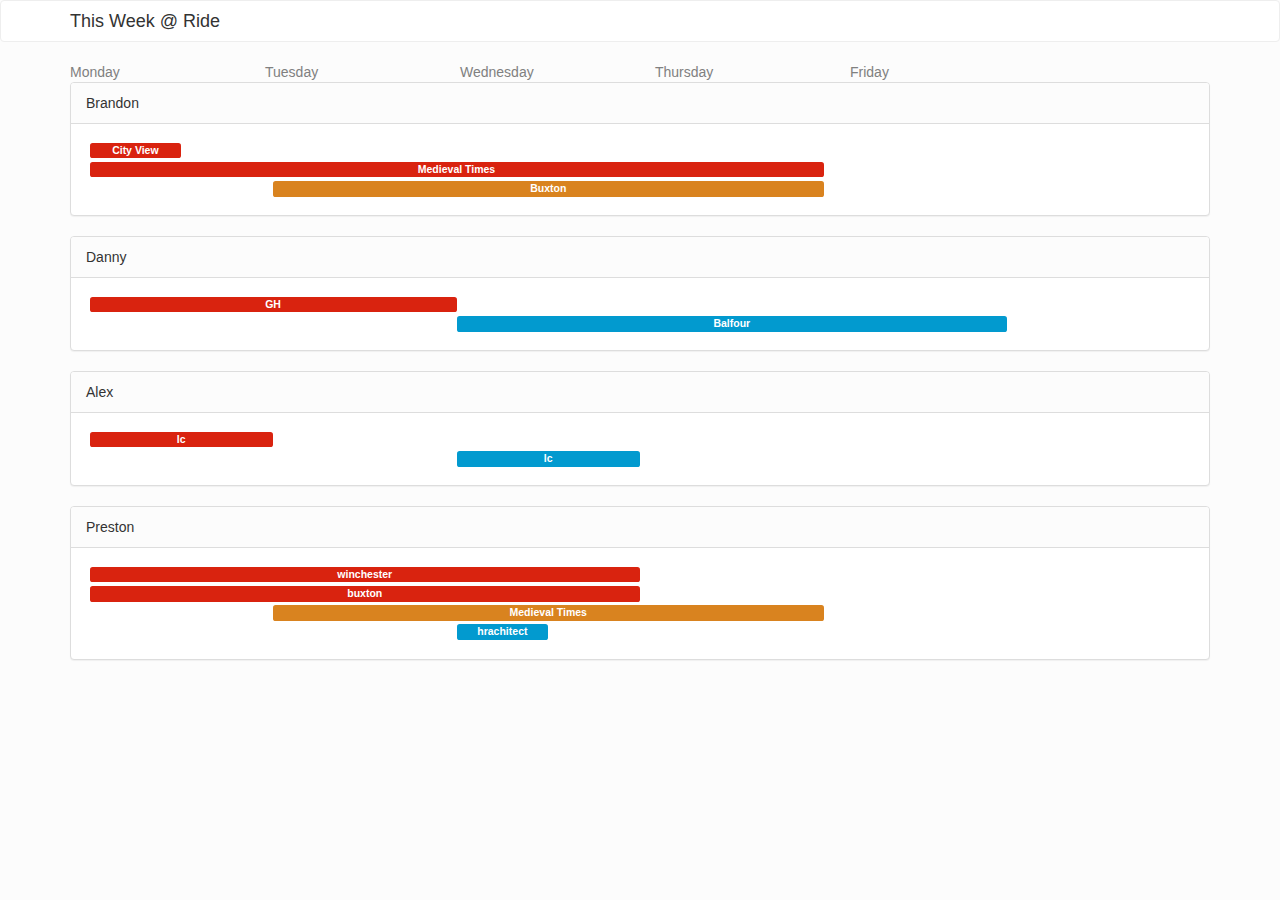
==== commit 0f62eb1e: "sd" ====
--- a/index.html
+++ b/index.html
@@ -43,16 +43,16 @@
               <div class="panel-body">
                 
                   <div class="row day">
-                  <div class="label label-primary col-md-1">cv</div>
+                  <div class="label label-primary col-md-1">City View</div>
                   </div>
                 
                   <div class="row day">
-                  <div class="label label-primary col-md-8">mt</div>
+                  <div class="label label-primary col-md-8">Medieval Times</div>
                   </div>
                 
                 
                   <div class="row day">
-                  <div class="label label-danger col-md-6 col-md-offset-2 ">bx</div>
+                  <div class="label label-danger col-md-6 col-md-offset-2 ">Buxton</div>
                   </div>
                 
                 
@@ -69,13 +69,13 @@
               <div class="panel-body">
                 
                   <div class="row day">
-                  <div class="label label-primary col-md-4">gh</div>
+                  <div class="label label-primary col-md-4">GH</div>
                   </div>
                 
                 
                 
                   <div class="row day">
-                  <div class="label label-info col-md-6 col-md-offset-4 ">b4</div>
+                  <div class="label label-info col-md-6 col-md-offset-4 ">Balfour</div>
                   </div>
                 
                 
@@ -122,12 +122,12 @@
                 
                 
                   <div class="row day">
-                  <div class="label label-danger col-md-6 col-md-offset-2 ">mt</div>
+                  <div class="label label-danger col-md-6 col-md-offset-2 ">Medieval Times</div>
                   </div>
                 
                 
                   <div class="row day">
-                  <div class="label label-info col-md-1 col-md-offset-4 ">hr</div>
+                  <div class="label label-info col-md-1 col-md-offset-4 ">hrachitect</div>
                   </div>
                 
                 
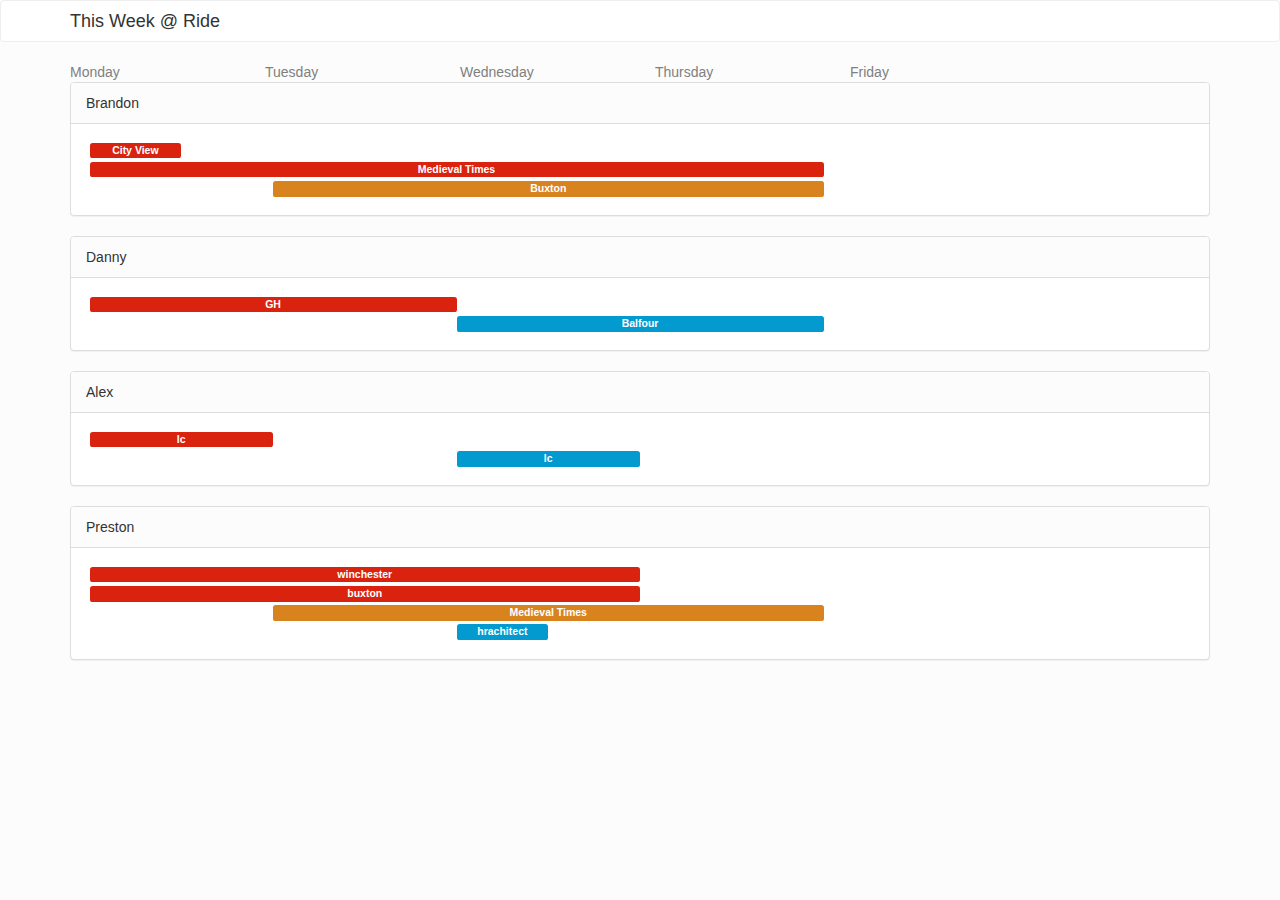
==== commit e1cc9672: "s" ====
--- a/index.html
+++ b/index.html
@@ -75,7 +75,7 @@
                 
                 
                   <div class="row day">
-                  <div class="label label-info col-md-6 col-md-offset-4 ">Balfour</div>
+                  <div class="label label-info col-md-4 col-md-offset-4 ">Balfour</div>
                   </div>
                 
                 
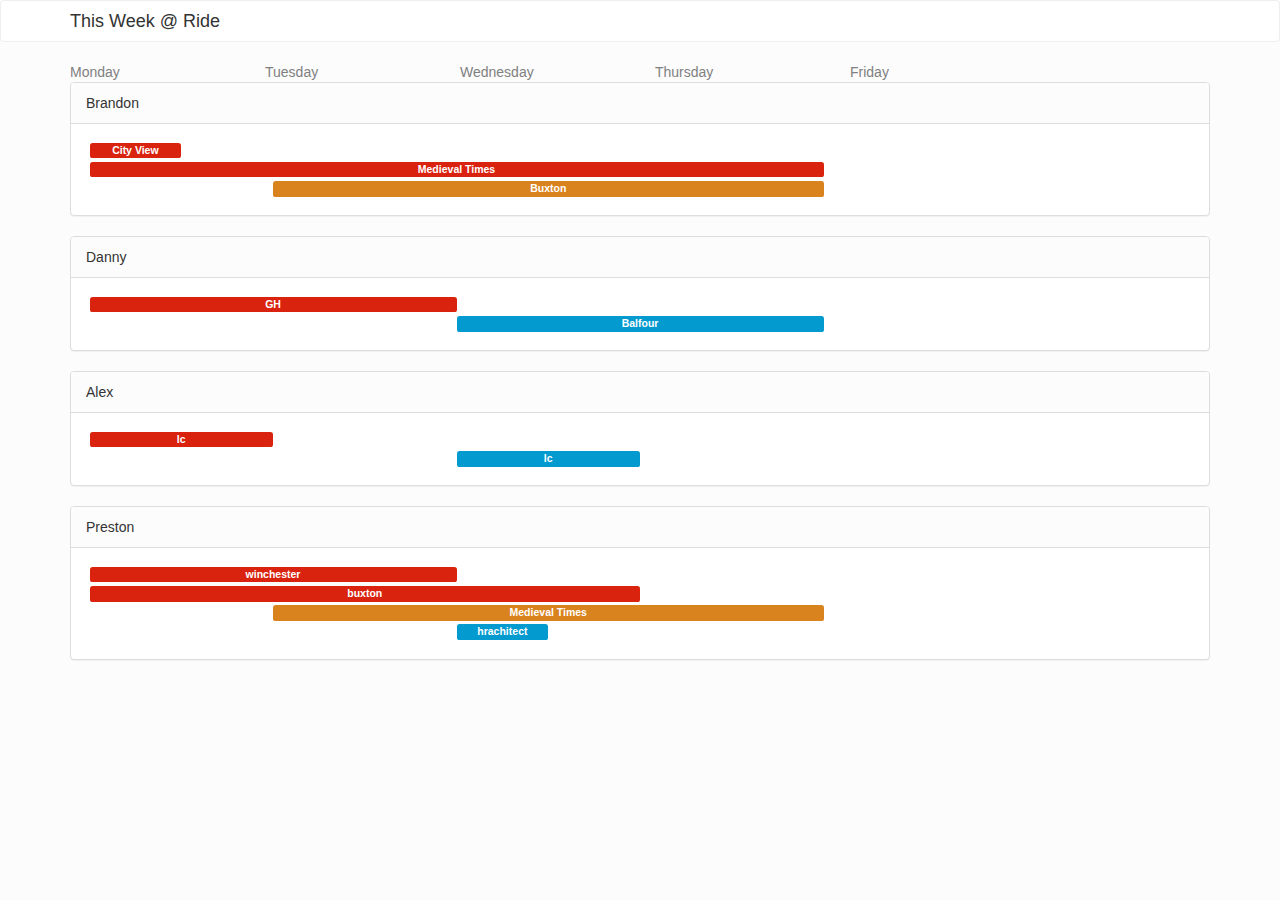
==== commit 022402b2: "d" ====
--- a/index.html
+++ b/index.html
@@ -113,7 +113,7 @@
               <div class="panel-body">
                 
                   <div class="row day">
-                  <div class="label label-primary col-md-6">winchester</div>
+                  <div class="label label-primary col-md-4">winchester</div>
                   </div>
                 
                   <div class="row day">
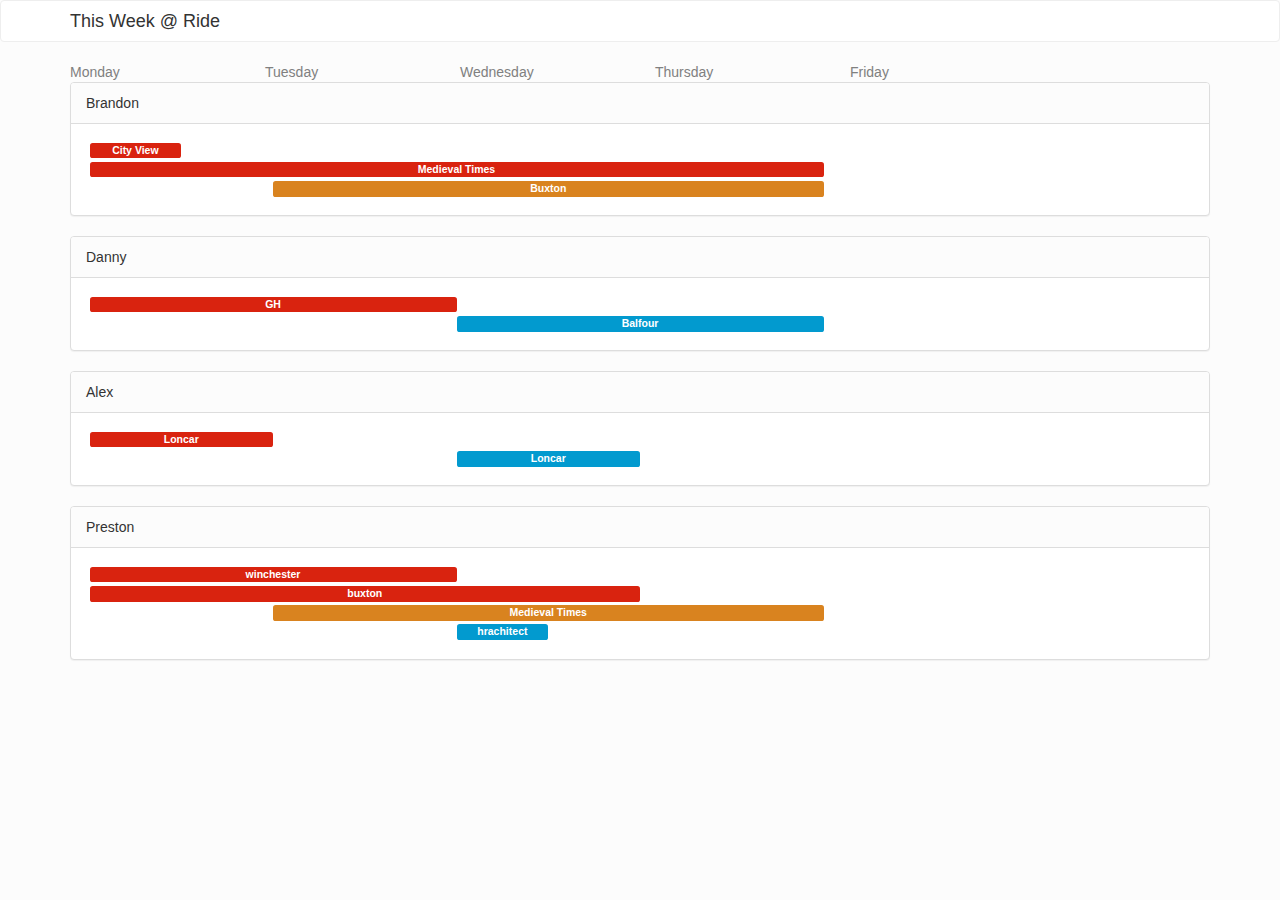
==== commit 9b686bbc: "s" ====
--- a/index.html
+++ b/index.html
@@ -91,13 +91,13 @@
               <div class="panel-body">
                 
                   <div class="row day">
-                  <div class="label label-primary col-md-2">lc</div>
+                  <div class="label label-primary col-md-2">Loncar</div>
                   </div>
                 
                 
                 
                   <div class="row day">
-                  <div class="label label-info col-md-2 col-md-offset-4 ">lc</div>
+                  <div class="label label-info col-md-2 col-md-offset-4 ">Loncar</div>
                   </div>
                 
                 
